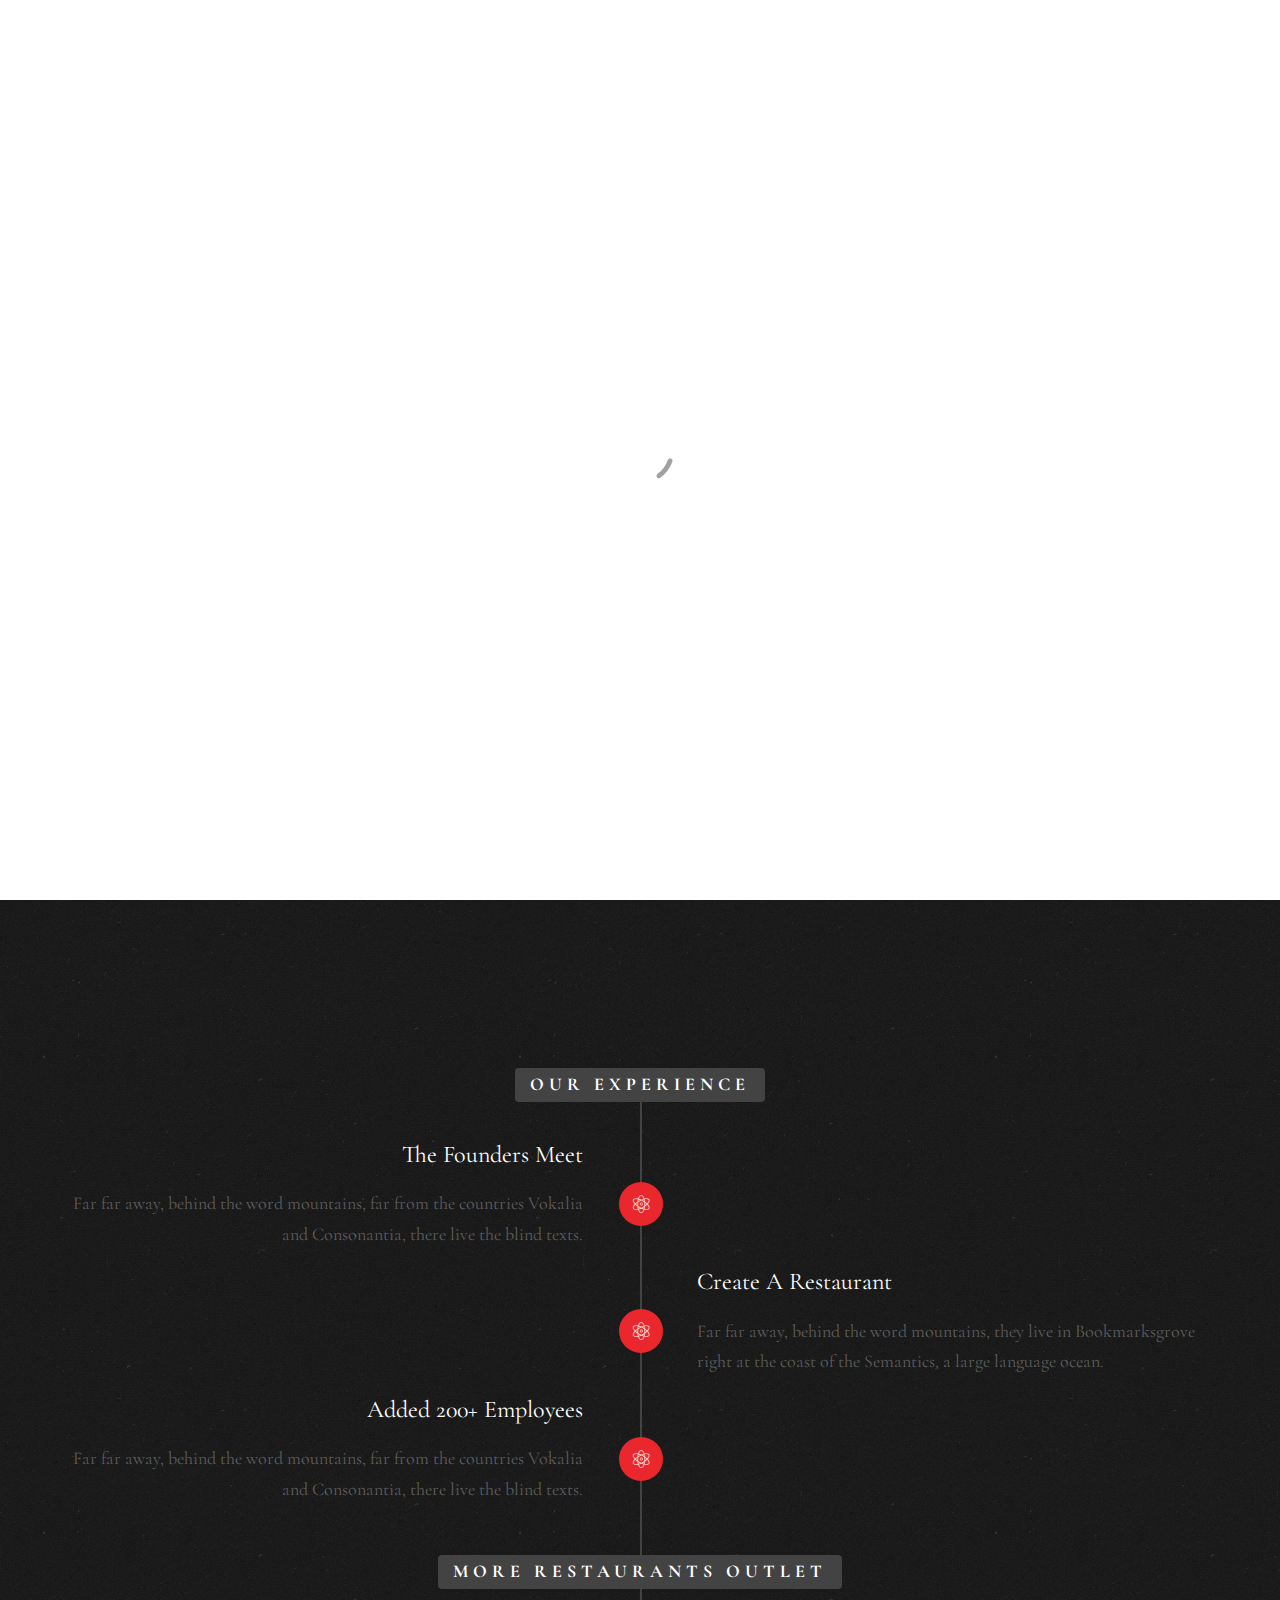
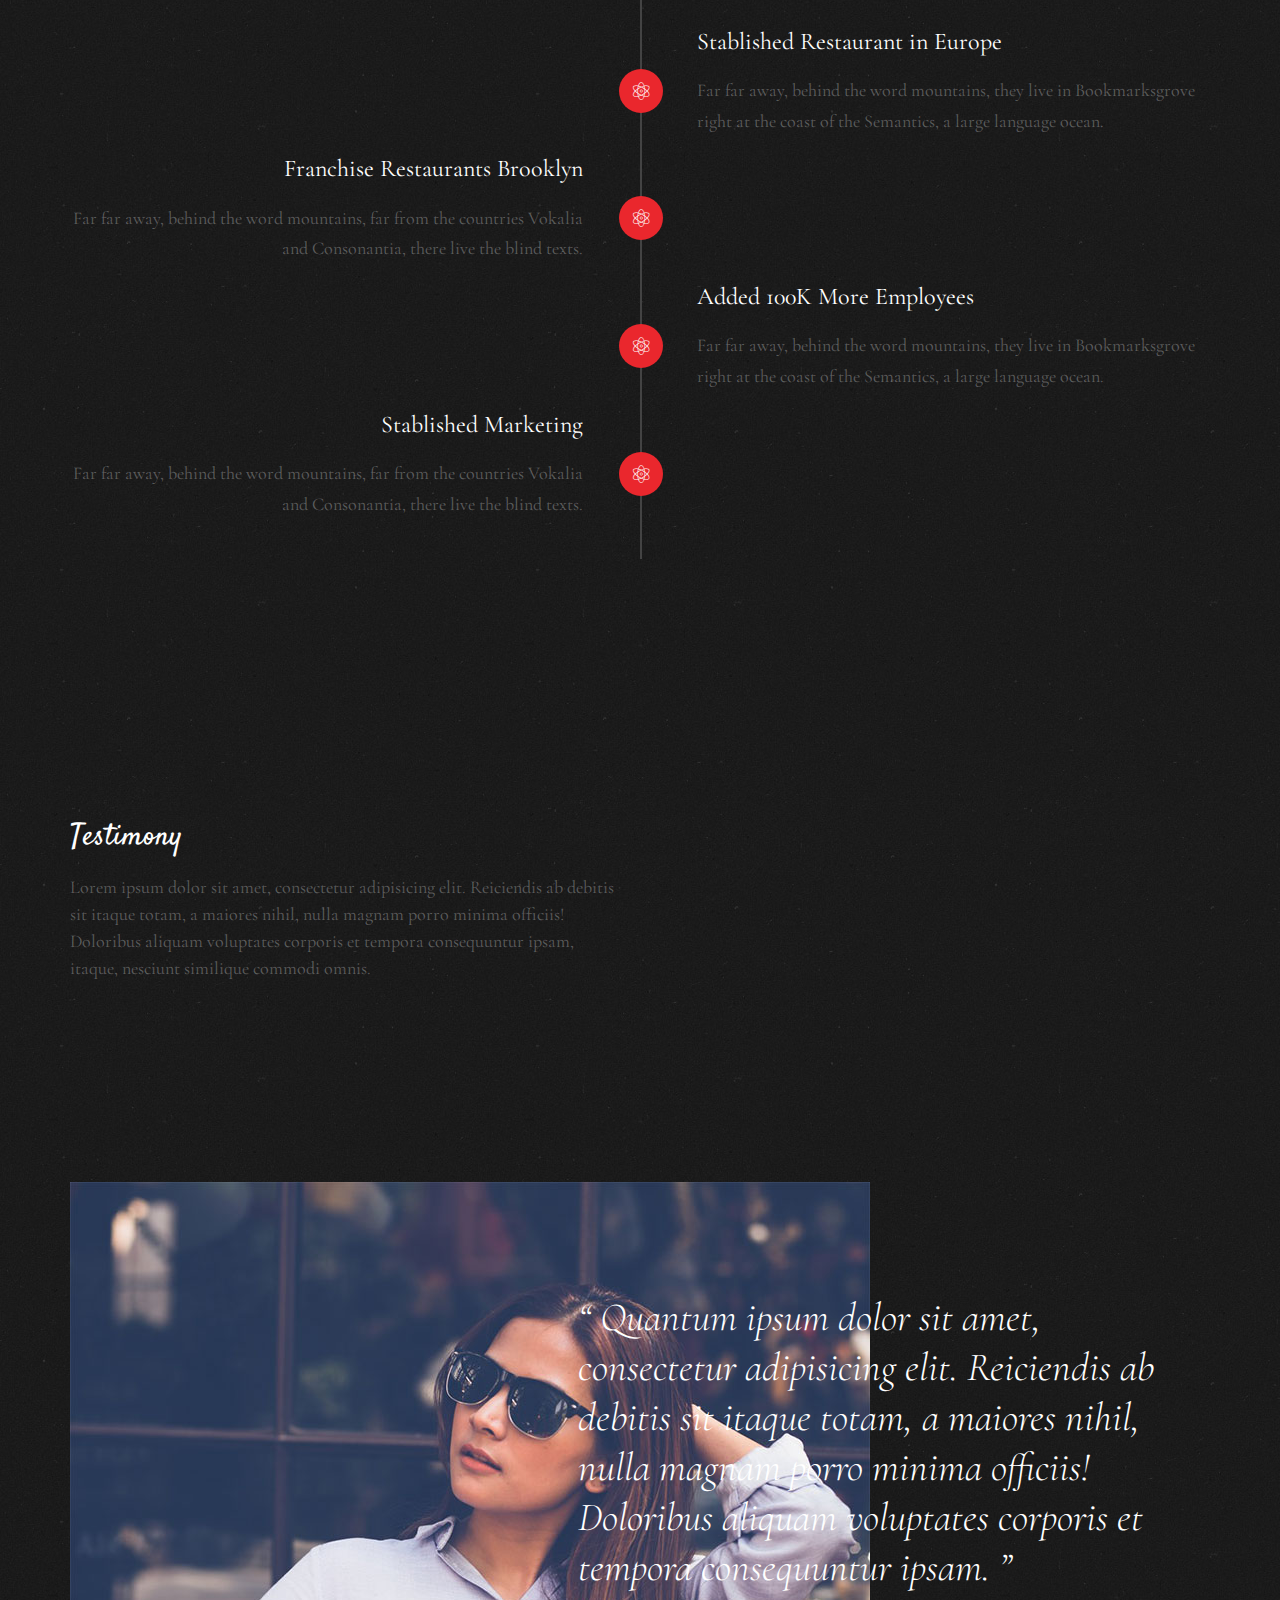
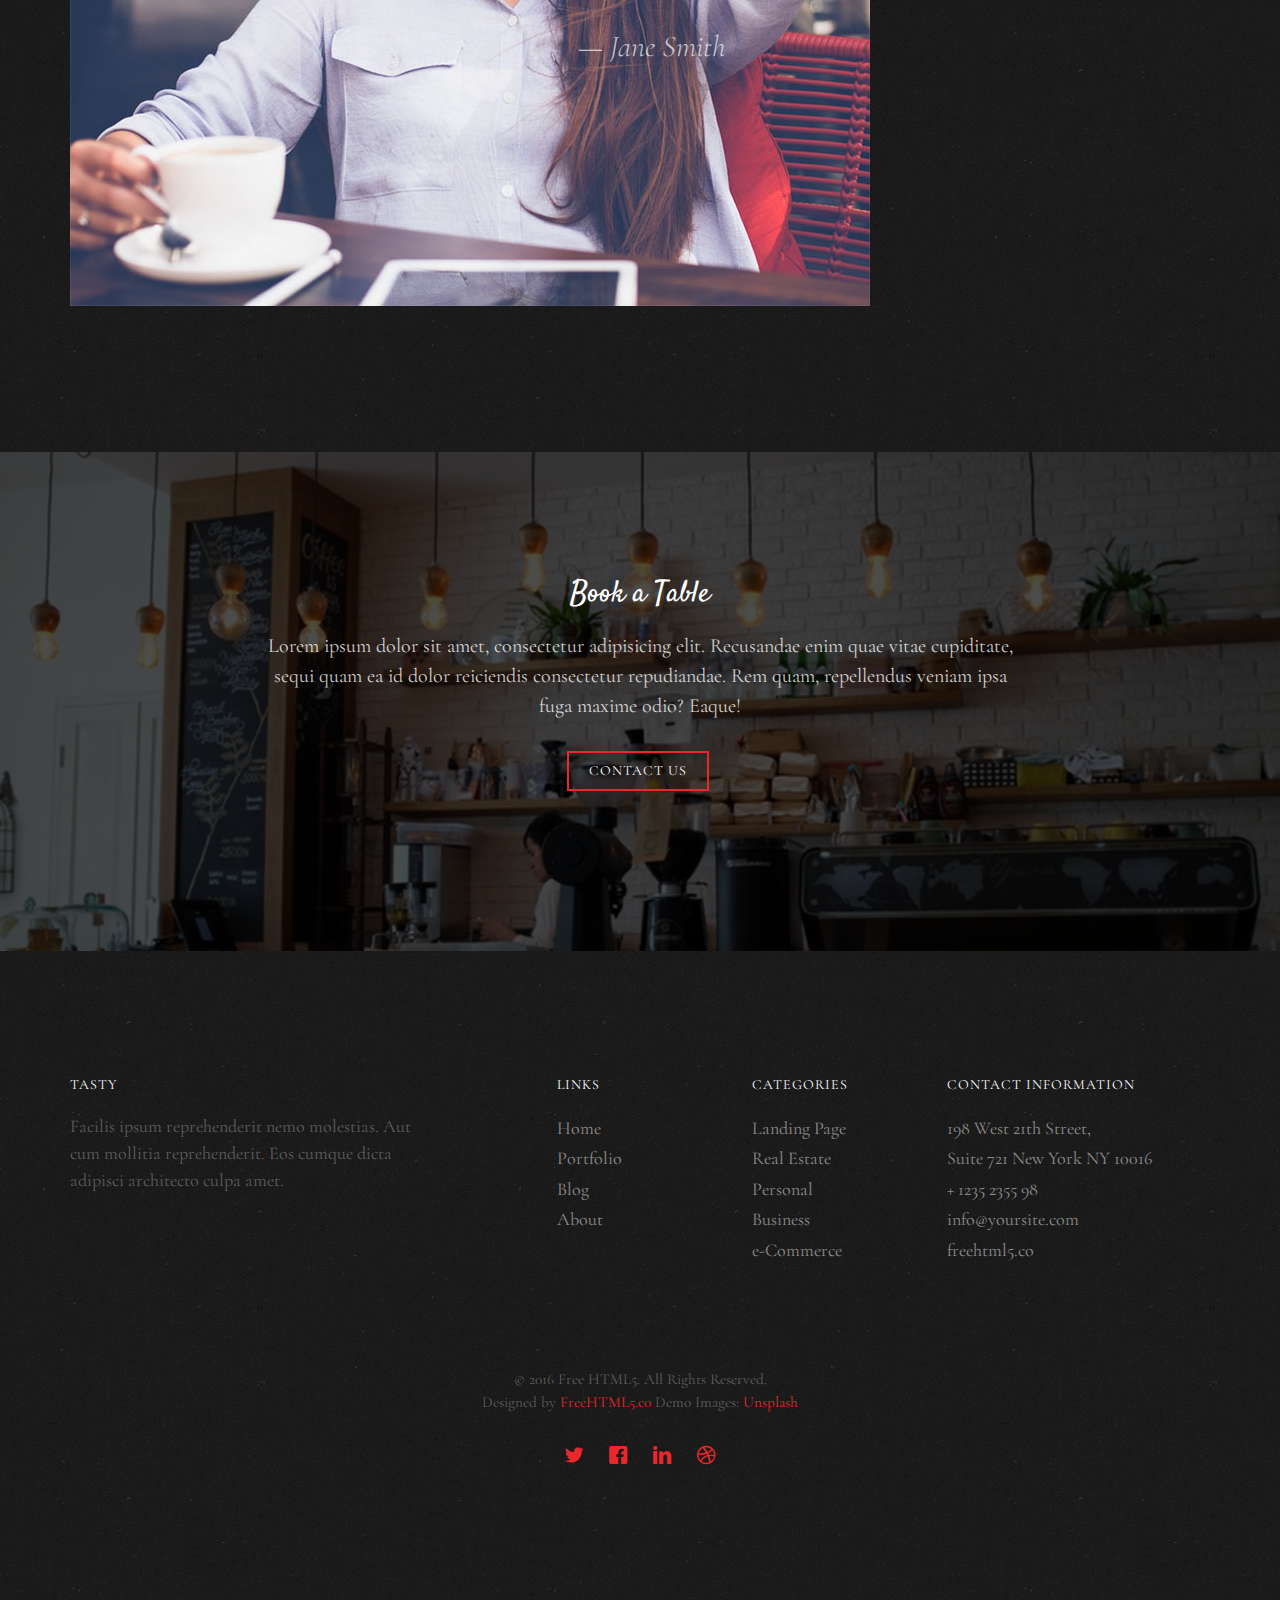
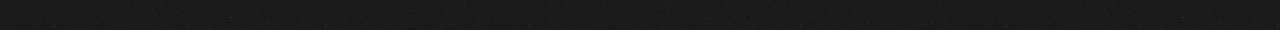
==== about.html @ a88c3ddb "Added About page and Contact page" ====
<!DOCTYPE HTML>
<html>
	<head>
	<meta charset="utf-8">
	<meta http-equiv="X-UA-Compatible" content="IE=edge">
	<title>Tasty &mdash; Free Website Template, Free HTML5 Template by freehtml5.co</title>
	<meta name="viewport" content="width=device-width, initial-scale=1">
	<meta name="description" content="Free HTML5 Website Template by freehtml5.co" />
	<meta name="keywords" content="free website templates, free html5, free template, free bootstrap, free website template, html5, css3, mobile first, responsive" />
	<meta name="author" content="freehtml5.co" />

	<!-- 
	//////////////////////////////////////////////////////

	FREE HTML5 TEMPLATE 
	DESIGNED & DEVELOPED by FreeHTML5.co
		
	Website: 		http://freehtml5.co/
	Email: 			info@freehtml5.co
	Twitter: 		http://twitter.com/fh5co
	Facebook: 		https://www.facebook.com/fh5co

	//////////////////////////////////////////////////////
	 -->

  	<!-- Facebook and Twitter integration -->
	<meta property="og:title" content=""/>
	<meta property="og:image" content=""/>
	<meta property="og:url" content=""/>
	<meta property="og:site_name" content=""/>
	<meta property="og:description" content=""/>
	<meta name="twitter:title" content="" />
	<meta name="twitter:image" content="" />
	<meta name="twitter:url" content="" />
	<meta name="twitter:card" content="" />

	<link href="https://fonts.googleapis.com/css?family=Cormorant+Garamond:300,300i,400,400i,500,600i,700" rel="stylesheet">
	<link href="https://fonts.googleapis.com/css?family=Satisfy" rel="stylesheet">
	
	<!-- Animate.css -->
	<link rel="stylesheet" href="css/animate.css">
	<!-- Icomoon Icon Fonts-->
	<link rel="stylesheet" href="css/icomoon.css">
	<!-- Bootstrap  -->
	<link rel="stylesheet" href="css/bootstrap.css">
	<!-- Flexslider  -->
	<link rel="stylesheet" href="css/flexslider.css">

	<!-- Theme style  -->
	<link rel="stylesheet" href="css/style.css">

	<!-- Modernizr JS -->
	<script src="js/modernizr-2.6.2.min.js"></script>
	<!-- FOR IE9 below -->
	<!--[if lt IE 9]>
	<script src="js/respond.min.js"></script>
	<![endif]-->

	</head>
	<body>
		
	<div class="fh5co-loader"></div>
	
	<div id="page">
	<nav class="fh5co-nav" role="navigation">
		<!-- <div class="top-menu"> -->
			<div class="container">
				<div class="row">
					<div class="col-xs-12 text-center logo-wrap">
						<div id="fh5co-logo"><a href="index.html">Tasty<span>.</span></a></div>
					</div>
					<div class="col-xs-12 text-center menu-1 menu-wrap">
						<ul>
							<li><a href="index.html">Home</a></li>
							<li><a href="menu.html">Menu</a></li>
							<li class="has-dropdown">
								<a href="gallery.html">Gallery</a>
								<ul class="dropdown">
									<li><a href="#">Events</a></li>
									<li><a href="#">Food</a></li>
									<li><a href="#">Coffees</a></li>
								</ul>
							</li>
							<li><a href="reservation.html">Reservation</a></li>
							<li class="active"><a href="about.html">About</a></li>
							<li><a href="contact.html">Contact</a></li>
						</ul>
					</div>
				</div>
				
			</div>
		<!-- </div> -->
	</nav>

	<header id="fh5co-header" class="fh5co-cover js-fullheight" role="banner" style="background-image: url(images/hero_1.jpeg);" data-stellar-background-ratio="0.5">
		<div class="overlay"></div>
		<div class="container">
			<div class="row">
				<div class="col-md-12 text-center">
					<div class="display-t js-fullheight">
						<div class="display-tc js-fullheight animate-box" data-animate-effect="fadeIn">
							<h1>About <em>our</em> Restaurant</h1>
							<h2>Brought to you by <a href="http://freehtml5.co/" target="_blank">freehtml5.co</a></h2>
						</div>
					</div>
				</div>
			</div>
		</div>
	</header>

	<div id="fh5co-about" class="fh5co-section">
		<div class="container">
			<div class="row">
				<div class="col-md-6 col-md-pull-4 img-wrap animate-box" data-animate-effect="fadeInLeft">
					<img src="images/hero_1.jpeg" alt="Free Restaurant Bootstrap Website Template by FreeHTML5.co">
				</div>
				<div class="col-md-5 col-md-push-1 animate-box">
					<div class="section-heading">
						<h2>The Restaurant</h2>
						<p>Lorem ipsum dolor sit amet, consectetur adipisicing elit. Repudiandae neque quisquam at deserunt ab praesentium architecto tempore saepe animi voluptatem molestias, eveniet aut laudantium alias, laboriosam excepturi, et numquam? Atque tempore iure tenetur perspiciatis, aliquam, asperiores aut odio accusamus, unde libero dignissimos quod aliquid neque et illo vero nesciunt. Sunt!</p>
						<p>Lorem ipsum dolor sit amet, consectetur adipisicing elit. Nam iure reprehenderit nihil nobis laboriosam beatae assumenda tempore, magni ducimus abentey.</p>
						<p><a href="#" class="btn btn-primary btn-outline">Our History</a></p>
					</div>
				</div>
			</div>
		</div>
	</div>

	<div id="fh5co-timeline">
		<div class="container">
			<div class="row">
				<div class="col-md-12 col-md-offset-0">
					<ul class="timeline animate-box">
						<li class="timeline-heading text-center animate-box">
							<div><h3>Our Experience</h3></div>
						</li>
						<li class="animate-box timeline-unverted">
							<div class="timeline-badge"><i class="icon-genius"></i></div>
							<div class="timeline-panel">
								<div class="timeline-heading">
									<h3 class="timeline-title">The Founders Meet</h3>
								
								</div>
								<div class="timeline-body">
									<p>Far far away, behind the word mountains, far from the countries Vokalia and Consonantia, there live the blind texts.</p>
								</div>
							</div>
						</li>
						<li class="timeline-inverted animate-box">
							<div class="timeline-badge"><i class="icon-genius"></i></div>
							<div class="timeline-panel">
								<div class="timeline-heading">
									<h3 class="timeline-title">Create A Restaurant</h3>
								</div>
								<div class="timeline-body">
									<p>Far far away, behind the word mountains, they live in Bookmarksgrove right at the coast of the Semantics, a large language ocean.</p>
								</div>
							</div>
						</li>
						<li class="animate-box timeline-unverted">
							<div class="timeline-badge"><i class="icon-genius"></i></div>
							<div class="timeline-panel">
								<div class="timeline-heading">
									<h3 class="timeline-title">Added 200+ Employees</h3>
								</div>
								<div class="timeline-body">
									<p>Far far away, behind the word mountains, far from the countries Vokalia and Consonantia, there live the blind texts.</p>
								</div>
							</div>
						</li>

						<br>
						<li class="timeline-heading text-center animate-box">
							<div><h3>More Restaurants Outlet</h3></div>
						</li>
						<li class="timeline-inverted animate-box">
							<div class="timeline-badge"><i class="icon-genius"></i></div>
							<div class="timeline-panel">
								<div class="timeline-heading">
									<h3 class="timeline-title">Stablished Restaurant in Europe</h3>
								</div>
								<div class="timeline-body">
									<p>Far far away, behind the word mountains, they live in Bookmarksgrove right at the coast of the Semantics, a large language ocean.</p>
								</div>
							</div>
						</li>
						<li class="animate-box timeline-unverted">
							<div class="timeline-badge"><i class="icon-genius"></i></div>
							<div class="timeline-panel">
								<div class="timeline-heading">
									<h3 class="timeline-title">Franchise Restaurants Brooklyn</h3>
								</div>
								<div class="timeline-body">
									<p>Far far away, behind the word mountains, far from the countries Vokalia and Consonantia, there live the blind texts.</p>
								</div>
							</div>
						</li>
						<li class="timeline-inverted animate-box">
							<div class="timeline-badge"><i class="icon-genius"></i></div>
							<div class="timeline-panel">
								<div class="timeline-heading">
									<h3 class="timeline-title">Added 100K More Employees</h3>
								</div>
								<div class="timeline-body">
									<p>Far far away, behind the word mountains, they live in Bookmarksgrove right at the coast of the Semantics, a large language ocean.</p>
								</div>
							</div>
						</li>
						<li class="animate-box timeline-unverted">
							<div class="timeline-badge"><i class="icon-genius"></i></div>
							<div class="timeline-panel">
								<div class="timeline-heading">
									<h3 class="timeline-title">Stablished Marketing</h3>
								</div>
								<div class="timeline-body">
									<p>Far far away, behind the word mountains, far from the countries Vokalia and Consonantia, there live the blind texts.</p>
								</div>
							</div>
						</li>
			    	</ul>
				</div>
			</div>
		</div>
	</div>

	<div id="fh5co-featured-testimony" class="fh5co-section">
		<div class="container">
			<div class="row">
				<div class="col-md-12 fh5co-heading">
					<h2>Testimony</h2>
					<div class="row">
						<div class="col-md-6">
							<p>Lorem ipsum dolor sit amet, consectetur adipisicing elit. Reiciendis ab debitis sit itaque totam, a maiores nihil, nulla magnam porro minima officiis! Doloribus aliquam voluptates corporis et tempora consequuntur ipsam, itaque, nesciunt similique commodi omnis.</p>
						</div>
					</div>
				</div>

				<div class="col-md-5 animate-box img-to-responsive">
						<img src="images/person_1.jpg" alt="">
				</div>
				<div class="col-md-7 animate-box">
					<blockquote>
						<p> &ldquo; Quantum ipsum dolor sit amet, consectetur adipisicing elit. Reiciendis ab debitis sit itaque totam, a maiores nihil, nulla magnam porro minima officiis! Doloribus aliquam voluptates corporis et tempora consequuntur ipsam. &rdquo;</p>
						<p class="author"><cite>&mdash; Jane Smith</cite></p>
					</blockquote>
				</div>
			</div>
		</div>
	</div>

	
	<div id="fh5co-started" class="fh5co-section animate-box" style="background-image: url(images/hero_1.jpeg);" data-stellar-background-ratio="0.5">
		<div class="overlay"></div>
		<div class="container">
			<div class="row animate-box">
				<div class="col-md-8 col-md-offset-2 text-center fh5co-heading">
					<h2>Book a Table</h2>
					<p>Lorem ipsum dolor sit amet, consectetur adipisicing elit. Recusandae enim quae vitae cupiditate, sequi quam ea id dolor reiciendis consectetur repudiandae. Rem quam, repellendus veniam ipsa fuga maxime odio? Eaque!</p>
					<p><a href="mailto:info@yourdomainname.com" class="btn btn-primary btn-outline">Contact Us</a></p>
				</div>
			</div>
		</div>
	</div>

	<footer id="fh5co-footer" role="contentinfo" class="fh5co-section">
		<div class="container">
			<div class="row row-pb-md">
				<div class="col-md-4 fh5co-widget">
					<h4>Tasty</h4>
					<p>Facilis ipsum reprehenderit nemo molestias. Aut cum mollitia reprehenderit. Eos cumque dicta adipisci architecto culpa amet.</p>
				</div>
				<div class="col-md-2 col-md-push-1 fh5co-widget">
					<h4>Links</h4>
					<ul class="fh5co-footer-links">
						<li><a href="#">Home</a></li>
						<li><a href="#">Portfolio</a></li>
						<li><a href="#">Blog</a></li>
						<li><a href="#">About</a></li>
					</ul>
				</div>

				<div class="col-md-2 col-md-push-1 fh5co-widget">
					<h4>Categories</h4>
					<ul class="fh5co-footer-links">
						<li><a href="#">Landing Page</a></li>
						<li><a href="#">Real Estate</a></li>
						<li><a href="#">Personal</a></li>
						<li><a href="#">Business</a></li>
						<li><a href="#">e-Commerce</a></li>
					</ul>
				</div>

				<div class="col-md-4 col-md-push-1 fh5co-widget">
					<h4>Contact Information</h4>
					<ul class="fh5co-footer-links">
						<li>198 West 21th Street, <br> Suite 721 New York NY 10016</li>
						<li><a href="tel://1234567920">+ 1235 2355 98</a></li>
						<li><a href="mailto:info@yoursite.com">info@yoursite.com</a></li>
						<li><a href="http://https://freehtml5.co">freehtml5.co</a></li>
					</ul>
				</div>

			</div>

			<div class="row copyright">
				<div class="col-md-12 text-center">
					<p>
						<small class="block">&copy; 2016 Free HTML5. All Rights Reserved.</small> 
						<small class="block">Designed by <a href="http://freehtml5.co/" target="_blank">FreeHTML5.co</a> Demo Images: <a href="http://unsplash.co/" target="_blank">Unsplash</a></small>
					</p>
					<p>
						<ul class="fh5co-social-icons">
							<li><a href="#"><i class="icon-twitter2"></i></a></li>
							<li><a href="#"><i class="icon-facebook2"></i></a></li>
							<li><a href="#"><i class="icon-linkedin2"></i></a></li>
							<li><a href="#"><i class="icon-dribbble2"></i></a></li>
						</ul>
					</p>
				</div>
			</div>

		</div>
	</footer>
	</div>

	<div class="gototop js-top">
		<a href="#" class="js-gotop"><i class="icon-arrow-up22"></i></a>
	</div>
	
	<!-- jQuery -->
	<script src="js/jquery.min.js"></script>
	<!-- jQuery Easing -->
	<script src="js/jquery.easing.1.3.js"></script>
	<!-- Bootstrap -->
	<script src="js/bootstrap.min.js"></script>
	<!-- Waypoints -->
	<script src="js/jquery.waypoints.min.js"></script>
	<!-- Waypoints -->
	<script src="js/jquery.stellar.min.js"></script>
	<!-- Flexslider -->
	<script src="js/jquery.flexslider-min.js"></script>
	<!-- Main -->
	<script src="js/main.js"></script>

	</body>
</html>
---- css/icomoon.css ----
@font-face {
    font-family: 'icomoon';
    src:    url('fonts/icomoon.eot?1oniuf');
    src:    url('fonts/icomoon.eot?1oniuf#iefix') format('embedded-opentype'),
        url('fonts/icomoon.ttf?1oniuf') format('truetype'),
        url('fonts/icomoon.woff?1oniuf') format('woff'),
        url('fonts/icomoon.svg?1oniuf#icomoon') format('svg');
    font-weight: normal;
    font-style: normal;
}

[class^="icon-"], [class*=" icon-"] {
    /* use !important to prevent issues with browser extensions that change fonts */
    font-family: 'icomoon' !important;
    speak: none;
    font-style: normal;
    font-weight: normal;
    font-variant: normal;
    text-transform: none;
    line-height: 1;

    /* Better Font Rendering =========== */
    -webkit-font-smoothing: antialiased;
    -moz-osx-font-smoothing: grayscale;
}

.icon-mobile:before {
    content: "\e000";
}
.icon-laptop:before {
    content: "\e001";
}
.icon-desktop:before {
    content: "\e002";
}
.icon-tablet:before {
    content: "\e003";
}
.icon-phone:before {
    content: "\e004";
}
.icon-document:before {
    content: "\e005";
}
.icon-documents:before {
    content: "\e006";
}
.icon-search:before {
    content: "\e007";
}
.icon-clipboard:before {
    content: "\e008";
}
.icon-newspaper:before {
    content: "\e009";
}
.icon-notebook:before {
    content: "\e00a";
}
.icon-book-open:before {
    content: "\e00b";
}
.icon-browser:before {
    content: "\e00c";
}
.icon-calendar:before {
    content: "\e00d";
}
.icon-presentation:before {
    content: "\e00e";
}
.icon-picture:before {
    content: "\e00f";
}
.icon-pictures:before {
    content: "\e010";
}
.icon-video:before {
    content: "\e011";
}
.icon-camera:before {
    content: "\e012";
}
.icon-printer:before {
    content: "\e013";
}
.icon-toolbox:before {
    content: "\e014";
}
.icon-briefcase:before {
    content: "\e015";
}
.icon-wallet:before {
    content: "\e016";
}
.icon-gift:before {
    content: "\e017";
}
.icon-bargraph:before {
    content: "\e018";
}
.icon-grid:before {
    content: "\e019";
}
.icon-expand:before {
    content: "\e01a";
}
.icon-focus:before {
    content: "\e01b";
}
.icon-edit:before {
    content: "\e01c";
}
.icon-adjustments:before {
    content: "\e01d";
}
.icon-ribbon:before {
    content: "\e01e";
}
.icon-hourglass:before {
    content: "\e01f";
}
.icon-lock:before {
    content: "\e020";
}
.icon-megaphone:before {
    content: "\e021";
}
.icon-shield:before {
    content: "\e022";
}
.icon-trophy:before {
    content: "\e023";
}
.icon-flag:before {
    content: "\e024";
}
.icon-map:before {
    content: "\e025";
}
.icon-puzzle:before {
    content: "\e026";
}
.icon-basket:before {
    content: "\e027";
}
.icon-envelope:before {
    content: "\e028";
}
.icon-streetsign:before {
    content: "\e029";
}
.icon-telescope:before {
    content: "\e02a";
}
.icon-gears:before {
    content: "\e02b";
}
.icon-key:before {
    content: "\e02c";
}
.icon-paperclip:before {
    content: "\e02d";
}
.icon-attachment:before {
    content: "\e02e";
}
.icon-pricetags:before {
    content: "\e02f";
}
.icon-lightbulb:before {
    content: "\e030";
}
.icon-layers:before {
    content: "\e031";
}
.icon-pencil:before {
    content: "\e032";
}
.icon-tools:before {
    content: "\e033";
}
.icon-tools-2:before {
    content: "\e034";
}
.icon-scissors:before {
    content: "\e035";
}
.icon-paintbrush:before {
    content: "\e036";
}
.icon-magnifying-glass:before {
    content: "\e037";
}
.icon-circle-compass:before {
    content: "\e038";
}
.icon-linegraph:before {
    content: "\e039";
}
.icon-mic:before {
    content: "\e03a";
}
.icon-strategy:before {
    content: "\e03b";
}
.icon-beaker:before {
    content: "\e03c";
}
.icon-caution:before {
    content: "\e03d";
}
.icon-recycle:before {
    content: "\e03e";
}
.icon-anchor:before {
    content: "\e03f";
}
.icon-profile-male:before {
    content: "\e040";
}
.icon-profile-female:before {
    content: "\e041";
}
.icon-bike:before {
    content: "\e042";
}
.icon-wine:before {
    content: "\e043";
}
.icon-hotairballoon:before {
    content: "\e044";
}
.icon-globe:before {
    content: "\e045";
}
.icon-genius:before {
    content: "\e046";
}
.icon-map-pin:before {
    content: "\e047";
}
.icon-dial:before {
    content: "\e048";
}
.icon-chat:before {
    content: "\e049";
}
.icon-heart:before {
    content: "\e04a";
}
.icon-cloud:before {
    content: "\e04b";
}
.icon-upload:before {
    content: "\e04c";
}
.icon-download:before {
    content: "\e04d";
}
.icon-target:before {
    content: "\e04e";
}
.icon-hazardous:before {
    content: "\e04f";
}
.icon-piechart:before {
    content: "\e050";
}
.icon-speedometer:before {
    content: "\e051";
}
.icon-global:before {
    content: "\e052";
}
.icon-compass:before {
    content: "\e053";
}
.icon-lifesaver:before {
    content: "\e054";
}
.icon-clock:before {
    content: "\e055";
}
.icon-aperture:before {
    content: "\e056";
}
.icon-quote:before {
    content: "\e057";
}
.icon-scope:before {
    content: "\e058";
}
.icon-alarmclock:before {
    content: "\e059";
}
.icon-refresh:before {
    content: "\e05a";
}
.icon-happy:before {
    content: "\e05b";
}
.icon-sad:before {
    content: "\e05c";
}
.icon-facebook:before {
    content: "\e05d";
}
.icon-twitter:before {
    content: "\e05e";
}
.icon-googleplus:before {
    content: "\e05f";
}
.icon-rss:before {
    content: "\e060";
}
.icon-tumblr:before {
    content: "\e061";
}
.icon-linkedin:before {
    content: "\e062";
}
.icon-dribbble:before {
    content: "\e063";
}
.icon-box2:before {
    content: "\ea82";
}
.icon-write:before {
    content: "\ea83";
}
.icon-clock2:before {
    content: "\ea84";
}
.icon-reply2:before {
    content: "\ea85";
}
.icon-reply-all2:before {
    content: "\ea86";
}
.icon-forward2:before {
    content: "\ea87";
}
.icon-flag2:before {
    content: "\ea88";
}
.icon-search2:before {
    content: "\ea89";
}
.icon-trash2:before {
    content: "\ea8a";
}
.icon-envelope2:before {
    content: "\ea8b";
}
.icon-bubble:before {
    content: "\ea8c";
}
.icon-bubbles:before {
    content: "\ea8d";
}
.icon-user2:before {
    content: "\ea8e";
}
.icon-users2:before {
    content: "\ea8f";
}
.icon-cloud2:before {
    content: "\ea90";
}
.icon-download2:before {
    content: "\ea91";
}
.icon-upload2:before {
    content: "\ea92";
}
.icon-rain:before {
    content: "\ea93";
}
.icon-sun:before {
    content: "\ea94";
}
.icon-moon2:before {
    content: "\ea95";
}
.icon-bell2:before {
    content: "\ea96";
}
.icon-folder2:before {
    content: "\ea97";
}
.icon-pin2:before {
    content: "\ea98";
}
.icon-sound2:before {
    content: "\ea99";
}
.icon-microphone:before {
    content: "\ea9a";
}
.icon-camera2:before {
    content: "\ea9b";
}
.icon-image2:before {
    content: "\ea9c";
}
.icon-cog2:before {
    content: "\ea9d";
}
.icon-calendar2:before {
    content: "\ea9e";
}
.icon-book2:before {
    content: "\ea9f";
}
.icon-map-marker:before {
    content: "\eaa0";
}
.icon-store:before {
    content: "\eaa1";
}
.icon-support:before {
    content: "\eaa2";
}
.icon-tag2:before {
    content: "\eaa3";
}
.icon-heart2:before {
    content: "\eaa4";
}
.icon-video-camera:before {
    content: "\eaa5";
}
.icon-trophy2:before {
    content: "\eaa6";
}
.icon-cart:before {
    content: "\eaa7";
}
.icon-eye2:before {
    content: "\eaa8";
}
.icon-cancel:before {
    content: "\eaa9";
}
.icon-chart:before {
    content: "\eaaa";
}
.icon-target2:before {
    content: "\eaab";
}
.icon-printer2:before {
    content: "\eaac";
}
.icon-location2:before {
    content: "\eaad";
}
.icon-bookmark2:before {
    content: "\eaae";
}
.icon-monitor:before {
    content: "\eaaf";
}
.icon-cross2:before {
    content: "\eab0";
}
.icon-plus2:before {
    content: "\eab1";
}
.icon-left:before {
    content: "\eab2";
}
.icon-up:before {
    content: "\eab3";
}
.icon-browser2:before {
    content: "\eab4";
}
.icon-windows:before {
    content: "\eab5";
}
.icon-switch2:before {
    content: "\eab6";
}
.icon-dashboard:before {
    content: "\eab7";
}
.icon-play:before {
    content: "\eab8";
}
.icon-fast-forward:before {
    content: "\eab9";
}
.icon-next:before {
    content: "\eaba";
}
.icon-refresh2:before {
    content: "\eabb";
}
.icon-film:before {
    content: "\eabc";
}
.icon-home2:before {
    content: "\eabd";
}
.icon-add-to-list:before {
    content: "\e901";
}
.icon-classic-computer:before {
    content: "\e902";
}
.icon-controller-fast-backward:before {
    content: "\e903";
}
.icon-creative-commons-attribution:before {
    content: "\e904";
}
.icon-creative-commons-noderivs:before {
    content: "\e905";
}
.icon-creative-commons-noncommercial-eu:before {
    content: "\e906";
}
.icon-creative-commons-noncommercial-us:before {
    content: "\e907";
}
.icon-creative-commons-public-domain:before {
    content: "\e908";
}
.icon-creative-commons-remix:before {
    content: "\e909";
}
.icon-creative-commons-share:before {
    content: "\e90a";
}
.icon-creative-commons-sharealike:before {
    content: "\e90b";
}
.icon-creative-commons:before {
    content: "\e90c";
}
.icon-document-landscape:before {
    content: "\e90d";
}
.icon-remove-user:before {
    content: "\e90e";
}
.icon-warning:before {
    content: "\e90f";
}
.icon-arrow-bold-down:before {
    content: "\e910";
}
.icon-arrow-bold-left:before {
    content: "\e911";
}
.icon-arrow-bold-right:before {
    content: "\e912";
}
.icon-arrow-bold-up:before {
    content: "\e913";
}
.icon-arrow-down:before {
    content: "\e914";
}
.icon-arrow-left:before {
    content: "\e915";
}
.icon-arrow-long-down:before {
    content: "\e916";
}
.icon-arrow-long-left:before {
    content: "\e917";
}
.icon-arrow-long-right:before {
    content: "\e918";
}
.icon-arrow-long-up:before {
    content: "\e919";
}
.icon-arrow-right:before {
    content: "\e91a";
}
.icon-arrow-up:before {
    content: "\e91b";
}
.icon-arrow-with-circle-down:before {
    content: "\e91c";
}
.icon-arrow-with-circle-left:before {
    content: "\e91d";
}
.icon-arrow-with-circle-right:before {
    content: "\e91e";
}
.icon-arrow-with-circle-up:before {
    content: "\e91f";
}
.icon-bookmark:before {
    content: "\e920";
}
.icon-bookmarks:before {
    content: "\e921";
}
.icon-chevron-down:before {
    content: "\e922";
}
.icon-chevron-left:before {
    content: "\e923";
}
.icon-chevron-right:before {
    content: "\e924";
}
.icon-chevron-small-down:before {
    content: "\e925";
}
.icon-chevron-small-left:before {
    content: "\e926";
}
.icon-chevron-small-right:before {
    content: "\e927";
}
.icon-chevron-small-up:before {
    content: "\e928";
}
.icon-chevron-thin-down:before {
    content: "\e929";
}
.icon-chevron-thin-left:before {
    content: "\e92a";
}
.icon-chevron-thin-right:before {
    content: "\e92b";
}
.icon-chevron-thin-up:before {
    content: "\e92c";
}
.icon-chevron-up:before {
    content: "\e92d";
}
.icon-chevron-with-circle-down:before {
    content: "\e92e";
}
.icon-chevron-with-circle-left:before {
    content: "\e92f";
}
.icon-chevron-with-circle-right:before {
    content: "\e930";
}
.icon-chevron-with-circle-up:before {
    content: "\e931";
}
.icon-cloud3:before {
    content: "\e932";
}
.icon-controller-fast-forward:before {
    content: "\e933";
}
.icon-controller-jump-to-start:before {
    content: "\e934";
}
.icon-controller-next:before {
    content: "\e935";
}
.icon-controller-paus:before {
    content: "\e936";
}
.icon-controller-play:before {
    content: "\e937";
}
.icon-controller-record:before {
    content: "\e938";
}
.icon-controller-stop:before {
    content: "\e939";
}
.icon-controller-volume:before {
    content: "\e93a";
}
.icon-dot-single:before {
    content: "\e93b";
}
.icon-dots-three-horizontal:before {
    content: "\e93c";
}
.icon-dots-three-vertical:before {
    content: "\e93d";
}
.icon-dots-two-horizontal:before {
    content: "\e93e";
}
.icon-dots-two-vertical:before {
    content: "\e93f";
}
.icon-download3:before {
    content: "\e940";
}
.icon-emoji-flirt:before {
    content: "\e941";
}
.icon-flow-branch:before {
    content: "\e942";
}
.icon-flow-cascade:before {
    content: "\e943";
}
.icon-flow-line:before {
    content: "\e944";
}
.icon-flow-parallel:before {
    content: "\e945";
}
.icon-flow-tree:before {
    content: "\e946";
}
.icon-install:before {
    content: "\e947";
}
.icon-layers2:before {
    content: "\e948";
}
.icon-open-book:before {
    content: "\e949";
}
.icon-resize-100:before {
    content: "\e94a";
}
.icon-resize-full-screen:before {
    content: "\e94b";
}
.icon-save:before {
    content: "\e94c";
}
.icon-select-arrows:before {
    content: "\e94d";
}
.icon-sound-mute:before {
    content: "\e94e";
}
.icon-sound:before {
    content: "\e94f";
}
.icon-trash:before {
    content: "\e950";
}
.icon-triangle-down:before {
    content: "\e951";
}
.icon-triangle-left:before {
    content: "\e952";
}
.icon-triangle-right:before {
    content: "\e953";
}
.icon-triangle-up:before {
    content: "\e954";
}
.icon-uninstall:before {
    content: "\e955";
}
.icon-upload-to-cloud:before {
    content: "\e956";
}
.icon-upload3:before {
    content: "\e957";
}
.icon-add-user:before {
    content: "\e958";
}
.icon-address:before {
    content: "\e959";
}
.icon-adjust:before {
    content: "\e95a";
}
.icon-air:before {
    content: "\e95b";
}
.icon-aircraft-landing:before {
    content: "\e95c";
}
.icon-aircraft-take-off:before {
    content: "\e95d";
}
.icon-aircraft:before {
    content: "\e95e";
}
.icon-align-bottom:before {
    content: "\e95f";
}
.icon-align-horizontal-middle:before {
    content: "\e960";
}
.icon-align-left:before {
    content: "\e961";
}
.icon-align-right:before {
    content: "\e962";
}
.icon-align-top:before {
    content: "\e963";
}
.icon-align-vertical-middle:before {
    content: "\e964";
}
.icon-archive:before {
    content: "\e965";
}
.icon-area-graph:before {
    content: "\e966";
}
.icon-attachment2:before {
    content: "\e967";
}
.icon-awareness-ribbon:before {
    content: "\e968";
}
.icon-back-in-time:before {
    content: "\e969";
}
.icon-back:before {
    content: "\e96a";
}
.icon-bar-graph:before {
    content: "\e96b";
}
.icon-battery:before {
    content: "\e96c";
}
.icon-beamed-note:before {
    content: "\e96d";
}
.icon-bell:before {
    content: "\e96e";
}
.icon-blackboard:before {
    content: "\e96f";
}
.icon-block:before {
    content: "\e970";
}
.icon-book:before {
    content: "\e971";
}
.icon-bowl:before {
    content: "\e972";
}
.icon-box:before {
    content: "\e973";
}
.icon-briefcase2:before {
    content: "\e974";
}
.icon-browser3:before {
    content: "\e975";
}
.icon-brush:before {
    content: "\e976";
}
.icon-bucket:before {
    content: "\e977";
}
.icon-cake:before {
    content: "\e978";
}
.icon-calculator:before {
    content: "\e979";
}
.icon-calendar3:before {
    content: "\e97a";
}
.icon-camera3:before {
    content: "\e97b";
}
.icon-ccw:before {
    content: "\e97c";
}
.icon-chat2:before {
    content: "\e97d";
}
.icon-check:before {
    content: "\e97e";
}
.icon-circle-with-cross:before {
    content: "\e97f";
}
.icon-circle-with-minus:before {
    content: "\e980";
}
.icon-circle-with-plus:before {
    content: "\e981";
}
.icon-circle:before {
    content: "\e982";
}
.icon-circular-graph:before {
    content: "\e983";
}
.icon-clapperboard:before {
    content: "\e984";
}
.icon-clipboard2:before {
    content: "\e985";
}
.icon-clock3:before {
    content: "\e986";
}
.icon-code:before {
    content: "\e987";
}
.icon-cog:before {
    content: "\e988";
}
.icon-colours:before {
    content: "\e989";
}
.icon-compass2:before {
    content: "\e98a";
}
.icon-copy:before {
    content: "\e98b";
}
.icon-credit-card:before {
    content: "\e98c";
}
.icon-credit:before {
    content: "\e98d";
}
.icon-cross:before {
    content: "\e98e";
}
.icon-cup:before {
    content: "\e98f";
}
.icon-cw:before {
    content: "\e990";
}
.icon-cycle:before {
    content: "\e991";
}
.icon-database:before {
    content: "\e992";
}
.icon-dial-pad:before {
    content: "\e993";
}
.icon-direction:before {
    content: "\e994";
}
.icon-document2:before {
    content: "\e995";
}
.icon-documents2:before {
    content: "\e996";
}
.icon-drink:before {
    content: "\e997";
}
.icon-drive:before {
    content: "\e998";
}
.icon-drop:before {
    content: "\e999";
}
.icon-edit2:before {
    content: "\e99a";
}
.icon-email:before {
    content: "\e99b";
}
.icon-emoji-happy:before {
    content: "\e99c";
}
.icon-emoji-neutral:before {
    content: "\e99d";
}
.icon-emoji-sad:before {
    content: "\e99e";
}
.icon-erase:before {
    content: "\e99f";
}
.icon-eraser:before {
    content: "\e9a0";
}
.icon-export:before {
    content: "\e9a1";
}
.icon-eye:before {
    content: "\e9a2";
}
.icon-feather:before {
    content: "\e9a3";
}
.icon-flag3:before {
    content: "\e9a4";
}
.icon-flash:before {
    content: "\e9a5";
}
.icon-flashlight:before {
    content: "\e9a6";
}
.icon-flat-brush:before {
    content: "\e9a7";
}
.icon-folder-images:before {
    content: "\e9a8";
}
.icon-folder-music:before {
    content: "\e9a9";
}
.icon-folder-video:before {
    content: "\e9aa";
}
.icon-folder:before {
    content: "\e9ab";
}
.icon-forward:before {
    content: "\e9ac";
}
.icon-funnel:before {
    content: "\e9ad";
}
.icon-game-controller:before {
    content: "\e9ae";
}
.icon-gauge:before {
    content: "\e9af";
}
.icon-globe2:before {
    content: "\e9b0";
}
.icon-graduation-cap:before {
    content: "\e9b1";
}
.icon-grid2:before {
    content: "\e9b2";
}
.icon-hair-cross:before {
    content: "\e9b3";
}
.icon-hand:before {
    content: "\e9b4";
}
.icon-heart-outlined:before {
    content: "\e9b5";
}
.icon-heart3:before {
    content: "\e9b6";
}
.icon-help-with-circle:before {
    content: "\e9b7";
}
.icon-help:before {
    content: "\e9b8";
}
.icon-home:before {
    content: "\e9b9";
}
.icon-hour-glass:before {
    content: "\e9ba";
}
.icon-image-inverted:before {
    content: "\e9bb";
}
.icon-image:before {
    content: "\e9bc";
}
.icon-images:before {
    content: "\e9bd";
}
.icon-inbox:before {
    content: "\e9be";
}
.icon-infinity:before {
    content: "\e9bf";
}
.icon-info-with-circle:before {
    content: "\e9c0";
}
.icon-info:before {
    content: "\e9c1";
}
.icon-key2:before {
    content: "\e9c2";
}
.icon-keyboard:before {
    content: "\e9c3";
}
.icon-lab-flask:before {
    content: "\e9c4";
}
.icon-landline:before {
    content: "\e9c5";
}
.icon-language:before {
    content: "\e9c6";
}
.icon-laptop2:before {
    content: "\e9c7";
}
.icon-leaf:before {
    content: "\e9c8";
}
.icon-level-down:before {
    content: "\e9c9";
}
.icon-level-up:before {
    content: "\e9ca";
}
.icon-lifebuoy:before {
    content: "\e9cb";
}
.icon-light-bulb:before {
    content: "\e9cc";
}
.icon-light-down:before {
    content: "\e9cd";
}
.icon-light-up:before {
    content: "\e9ce";
}
.icon-line-graph:before {
    content: "\e9cf";
}
.icon-link:before {
    content: "\e9d0";
}
.icon-list:before {
    content: "\e9d1";
}
.icon-location-pin:before {
    content: "\e9d2";
}
.icon-location:before {
    content: "\e9d3";
}
.icon-lock-open:before {
    content: "\e9d4";
}
.icon-lock2:before {
    content: "\e9d5";
}
.icon-log-out:before {
    content: "\e9d6";
}
.icon-login:before {
    content: "\e9d7";
}
.icon-loop:before {
    content: "\e9d8";
}
.icon-magnet:before {
    content: "\e9d9";
}
.icon-magnifying-glass2:before {
    content: "\e9da";
}
.icon-mail:before {
    content: "\e9db";
}
.icon-man:before {
    content: "\e9dc";
}
.icon-map2:before {
    content: "\e9dd";
}
.icon-mask:before {
    content: "\e9de";
}
.icon-medal:before {
    content: "\e9df";
}
.icon-megaphone2:before {
    content: "\e9e0";
}
.icon-menu:before {
    content: "\e9e1";
}
.icon-message:before {
    content: "\e9e2";
}
.icon-mic2:before {
    content: "\e9e3";
}
.icon-minus:before {
    content: "\e9e4";
}
.icon-mobile2:before {
    content: "\e9e5";
}
.icon-modern-mic:before {
    content: "\e9e6";
}
.icon-moon:before {
    content: "\e9e7";
}
.icon-mouse:before {
    content: "\e9e8";
}
.icon-music:before {
    content: "\e9e9";
}
.icon-network:before {
    content: "\e9ea";
}
.icon-new-message:before {
    content: "\e9eb";
}
.icon-new:before {
    content: "\e9ec";
}
.icon-news:before {
    content: "\e9ed";
}
.icon-note:before {
    content: "\e9ee";
}
.icon-notification:before {
    content: "\e9ef";
}
.icon-old-mobile:before {
    content: "\e9f0";
}
.icon-old-phone:before {
    content: "\e9f1";
}
.icon-palette:before {
    content: "\e9f2";
}
.icon-paper-plane:before {
    content: "\e9f3";
}
.icon-pencil2:before {
    content: "\e9f4";
}
.icon-phone2:before {
    content: "\e9f5";
}
.icon-pie-chart:before {
    content: "\e9f6";
}
.icon-pin:before {
    content: "\e9f7";
}
.icon-plus:before {
    content: "\e9f8";
}
.icon-popup:before {
    content: "\e9f9";
}
.icon-power-plug:before {
    content: "\e9fa";
}
.icon-price-ribbon:before {
    content: "\e9fb";
}
.icon-price-tag:before {
    content: "\e9fc";
}
.icon-print:before {
    content: "\e9fd";
}
.icon-progress-empty:before {
    content: "\e9fe";
}
.icon-progress-full:before {
    content: "\e9ff";
}
.icon-progress-one:before {
    content: "\ea00";
}
.icon-progress-two:before {
    content: "\ea01";
}
.icon-publish:before {
    content: "\ea02";
}
.icon-quote2:before {
    content: "\ea03";
}
.icon-radio:before {
    content: "\ea04";
}
.icon-reply-all:before {
    content: "\ea05";
}
.icon-reply:before {
    content: "\ea06";
}
.icon-retweet:before {
    content: "\ea07";
}
.icon-rocket:before {
    content: "\ea08";
}
.icon-round-brush:before {
    content: "\ea09";
}
.icon-rss2:before {
    content: "\ea0a";
}
.icon-ruler:before {
    content: "\ea0b";
}
.icon-scissors2:before {
    content: "\ea0c";
}
.icon-share-alternitive:before {
    content: "\ea0d";
}
.icon-share:before {
    content: "\ea0e";
}
.icon-shareable:before {
    content: "\ea0f";
}
.icon-shield2:before {
    content: "\ea10";
}
.icon-shop:before {
    content: "\ea11";
}
.icon-shopping-bag:before {
    content: "\ea12";
}
.icon-shopping-basket:before {
    content: "\ea13";
}
.icon-shopping-cart:before {
    content: "\ea14";
}
.icon-shuffle:before {
    content: "\ea15";
}
.icon-signal:before {
    content: "\ea16";
}
.icon-sound-mix:before {
    content: "\ea17";
}
.icon-sports-club:before {
    content: "\ea18";
}
.icon-spreadsheet:before {
    content: "\ea19";
}
.icon-squared-cross:before {
    content: "\ea1a";
}
.icon-squared-minus:before {
    content: "\ea1b";
}
.icon-squared-plus:before {
    content: "\ea1c";
}
.icon-star-outlined:before {
    content: "\ea1d";
}
.icon-star:before {
    content: "\ea1e";
}
.icon-stopwatch:before {
    content: "\ea1f";
}
.icon-suitcase:before {
    content: "\ea20";
}
.icon-swap:before {
    content: "\ea21";
}
.icon-sweden:before {
    content: "\ea22";
}
.icon-switch:before {
    content: "\ea23";
}
.icon-tablet2:before {
    content: "\ea24";
}
.icon-tag:before {
    content: "\ea25";
}
.icon-text-document-inverted:before {
    content: "\ea26";
}
.icon-text-document:before {
    content: "\ea27";
}
.icon-text:before {
    content: "\ea28";
}
.icon-thermometer:before {
    content: "\ea29";
}
.icon-thumbs-down:before {
    content: "\ea2a";
}
.icon-thumbs-up:before {
    content: "\ea2b";
}
.icon-thunder-cloud:before {
    content: "\ea2c";
}
.icon-ticket:before {
    content: "\ea2d";
}
.icon-time-slot:before {
    content: "\ea2e";
}
.icon-tools2:before {
    content: "\ea2f";
}
.icon-traffic-cone:before {
    content: "\ea30";
}
.icon-tree:before {
    content: "\ea31";
}
.icon-trophy3:before {
    content: "\ea32";
}
.icon-tv:before {
    content: "\ea33";
}
.icon-typing:before {
    content: "\ea34";
}
.icon-unread:before {
    content: "\ea35";
}
.icon-untag:before {
    content: "\ea36";
}
.icon-user:before {
    content: "\ea37";
}
.icon-users:before {
    content: "\ea38";
}
.icon-v-card:before {
    content: "\ea39";
}
.icon-video2:before {
    content: "\ea3a";
}
.icon-vinyl:before {
    content: "\ea3b";
}
.icon-voicemail:before {
    content: "\ea3c";
}
.icon-wallet2:before {
    content: "\ea3d";
}
.icon-water:before {
    content: "\ea3e";
}
.icon-500px-with-circle:before {
    content: "\ea3f";
}
.icon-500px:before {
    content: "\ea40";
}
.icon-basecamp:before {
    content: "\ea41";
}
.icon-behance:before {
    content: "\ea42";
}
.icon-creative-cloud:before {
    content: "\ea43";
}
.icon-dropbox:before {
    content: "\ea44";
}
.icon-evernote:before {
    content: "\ea45";
}
.icon-flattr:before {
    content: "\ea46";
}
.icon-foursquare:before {
    content: "\ea47";
}
.icon-google-drive:before {
    content: "\ea48";
}
.icon-google-hangouts:before {
    content: "\ea49";
}
.icon-grooveshark:before {
    content: "\ea4a";
}
.icon-icloud:before {
    content: "\ea4b";
}
.icon-mixi:before {
    content: "\ea4c";
}
.icon-onedrive:before {
    content: "\ea4d";
}
.icon-paypal:before {
    content: "\ea4e";
}
.icon-picasa:before {
    content: "\ea4f";
}
.icon-qq:before {
    content: "\ea50";
}
.icon-rdio-with-circle:before {
    content: "\ea51";
}
.icon-renren:before {
    content: "\ea52";
}
.icon-scribd:before {
    content: "\ea53";
}
.icon-sina-weibo:before {
    content: "\ea54";
}
.icon-skype-with-circle:before {
    content: "\ea55";
}
.icon-skype:before {
    content: "\ea56";
}
.icon-slideshare:before {
    content: "\ea57";
}
.icon-smashing:before {
    content: "\ea58";
}
.icon-soundcloud:before {
    content: "\ea59";
}
.icon-spotify-with-circle:before {
    content: "\ea5a";
}
.icon-spotify:before {
    content: "\ea5b";
}
.icon-swarm:before {
    content: "\ea5c";
}
.icon-vine-with-circle:before {
    content: "\ea5d";
}
.icon-vine:before {
    content: "\ea5e";
}
.icon-vk-alternitive:before {
    content: "\ea5f";
}
.icon-vk-with-circle:before {
    content: "\ea60";
}
.icon-vk:before {
    content: "\ea61";
}
.icon-xing-with-circle:before {
    content: "\ea62";
}
.icon-xing:before {
    content: "\ea63";
}
.icon-yelp:before {
    content: "\ea64";
}
.icon-dribbble-with-circle:before {
    content: "\ea65";
}
.icon-dribbble2:before {
    content: "\ea66";
}
.icon-facebook-with-circle:before {
    content: "\ea67";
}
.icon-facebook2:before {
    content: "\ea68";
}
.icon-flickr-with-circle:before {
    content: "\ea69";
}
.icon-flickr:before {
    content: "\ea6a";
}
.icon-github-with-circle:before {
    content: "\ea6b";
}
.icon-github:before {
    content: "\ea6c";
}
.icon-google-with-circle:before {
    content: "\ea6d";
}
.icon-google:before {
    content: "\ea6e";
}
.icon-instagram-with-circle:before {
    content: "\ea6f";
}
.icon-instagram:before {
    content: "\ea70";
}
.icon-lastfm-with-circle:before {
    content: "\ea71";
}
.icon-lastfm:before {
    content: "\ea72";
}
.icon-linkedin-with-circle:before {
    content: "\ea73";
}
.icon-linkedin2:before {
    content: "\ea74";
}
.icon-pinterest-with-circle:before {
    content: "\ea75";
}
.icon-pinterest:before {
    content: "\ea76";
}
.icon-rdio:before {
    content: "\ea77";
}
.icon-stumbleupon-with-circle:before {
    content: "\ea78";
}
.icon-stumbleupon:before {
    content: "\ea79";
}
.icon-tumblr-with-circle:before {
    content: "\ea7a";
}
.icon-tumblr2:before {
    content: "\ea7b";
}
.icon-twitter-with-circle:before {
    content: "\ea7c";
}
.icon-twitter2:before {
    content: "\ea7d";
}
.icon-vimeo-with-circle:before {
    content: "\ea7e";
}
.icon-vimeo:before {
    content: "\ea7f";
}
.icon-youtube-with-circle:before {
    content: "\ea80";
}
.icon-youtube:before {
    content: "\ea81";
}
.icon-home3:before {
    content: "\eabe";
}
.icon-home22:before {
    content: "\eabf";
}
.icon-home32:before {
    content: "\eac0";
}
.icon-office:before {
    content: "\eac1";
}
.icon-newspaper2:before {
    content: "\eac2";
}
.icon-pencil3:before {
    content: "\eac3";
}
.icon-pencil22:before {
    content: "\eac4";
}
.icon-quill:before {
    content: "\eac5";
}
.icon-pen:before {
    content: "\eac6";
}
.icon-blog:before {
    content: "\eac7";
}
.icon-eyedropper:before {
    content: "\eac8";
}
.icon-droplet:before {
    content: "\eac9";
}
.icon-paint-format:before {
    content: "\eaca";
}
.icon-image3:before {
    content: "\eacb";
}
.icon-images2:before {
    content: "\eacc";
}
.icon-camera4:before {
    content: "\eacd";
}
.icon-headphones:before {
    content: "\eace";
}
.icon-music2:before {
    content: "\eacf";
}
.icon-play2:before {
    content: "\ead0";
}
.icon-film2:before {
    content: "\ead1";
}
.icon-video-camera2:before {
    content: "\ead2";
}
.icon-dice:before {
    content: "\ead3";
}
.icon-pacman:before {
    content: "\ead4";
}
.icon-spades:before {
    content: "\ead5";
}
.icon-clubs:before {
    content: "\ead6";
}
.icon-diamonds:before {
    content: "\ead7";
}
.icon-bullhorn:before {
    content: "\ead8";
}
.icon-connection:before {
    content: "\ead9";
}
.icon-podcast:before {
    content: "\eada";
}
.icon-feed:before {
    content: "\eadb";
}
.icon-mic3:before {
    content: "\eadc";
}
.icon-book3:before {
    content: "\eadd";
}
.icon-books:before {
    content: "\eade";
}
.icon-library:before {
    content: "\eadf";
}
.icon-file-text:before {
    content: "\eae0";
}
.icon-profile:before {
    content: "\eae1";
}
.icon-file-empty:before {
    content: "\eae2";
}
.icon-files-empty:before {
    content: "\eae3";
}
.icon-file-text2:before {
    content: "\eae4";
}
.icon-file-picture:before {
    content: "\eae5";
}
.icon-file-music:before {
    content: "\eae6";
}
.icon-file-play:before {
    content: "\eae7";
}
.icon-file-video:before {
    content: "\eae8";
}
.icon-file-zip:before {
    content: "\eae9";
}
.icon-copy2:before {
    content: "\eaea";
}
.icon-paste:before {
    content: "\eaeb";
}
.icon-stack:before {
    content: "\eaec";
}
.icon-folder3:before {
    content: "\eaed";
}
.icon-folder-open:before {
    content: "\eaee";
}
.icon-folder-plus:before {
    content: "\eaef";
}
.icon-folder-minus:before {
    content: "\eaf0";
}
.icon-folder-download:before {
    content: "\eaf1";
}
.icon-folder-upload:before {
    content: "\eaf2";
}
.icon-price-tag2:before {
    content: "\eaf3";
}
.icon-price-tags:before {
    content: "\eaf4";
}
.icon-barcode:before {
    content: "\eaf5";
}
.icon-qrcode:before {
    content: "\eaf6";
}
.icon-ticket2:before {
    content: "\eaf7";
}
.icon-cart2:before {
    content: "\eaf8";
}
.icon-coin-dollar:before {
    content: "\eaf9";
}
.icon-coin-euro:before {
    content: "\eafa";
}
.icon-coin-pound:before {
    content: "\eafb";
}
.icon-coin-yen:before {
    content: "\eafc";
}
.icon-credit-card2:before {
    content: "\eafd";
}
.icon-calculator2:before {
    content: "\eafe";
}
.icon-lifebuoy2:before {
    content: "\eaff";
}
.icon-phone3:before {
    content: "\eb00";
}
.icon-phone-hang-up:before {
    content: "\eb01";
}
.icon-address-book:before {
    content: "\eb02";
}
.icon-envelop:before {
    content: "\eb03";
}
.icon-pushpin:before {
    content: "\eb04";
}
.icon-location3:before {
    content: "\eb05";
}
.icon-location22:before {
    content: "\eb06";
}
.icon-compass3:before {
    content: "\eb07";
}
.icon-compass22:before {
    content: "\eb08";
}
.icon-map3:before {
    content: "\eb09";
}
.icon-map22:before {
    content: "\eb0a";
}
.icon-history:before {
    content: "\eb0b";
}
.icon-clock4:before {
    content: "\eb0c";
}
.icon-clock22:before {
    content: "\eb0d";
}
.icon-alarm:before {
    content: "\eb0e";
}
.icon-bell3:before {
    content: "\eb0f";
}
.icon-stopwatch2:before {
    content: "\eb10";
}
.icon-calendar4:before {
    content: "\eb11";
}
.icon-printer3:before {
    content: "\eb12";
}
.icon-keyboard2:before {
    content: "\eb13";
}
.icon-display:before {
    content: "\eb14";
}
.icon-laptop3:before {
    content: "\eb15";
}
.icon-mobile3:before {
    content: "\eb16";
}
.icon-mobile22:before {
    content: "\eb17";
}
.icon-tablet3:before {
    content: "\eb18";
}
.icon-tv2:before {
    content: "\eb19";
}
.icon-drawer:before {
    content: "\eb1a";
}
.icon-drawer2:before {
    content: "\eb1b";
}
.icon-box-add:before {
    content: "\eb1c";
}
.icon-box-remove:before {
    content: "\eb1d";
}
.icon-download4:before {
    content: "\eb1e";
}
.icon-upload4:before {
    content: "\eb1f";
}
.icon-floppy-disk:before {
    content: "\eb20";
}
.icon-drive2:before {
    content: "\eb21";
}
.icon-database2:before {
    content: "\eb22";
}
.icon-undo:before {
    content: "\eb23";
}
.icon-redo:before {
    content: "\eb24";
}
.icon-undo2:before {
    content: "\eb25";
}
.icon-redo2:before {
    content: "\eb26";
}
.icon-forward3:before {
    content: "\eb27";
}
.icon-reply3:before {
    content: "\eb28";
}
.icon-bubble2:before {
    content: "\eb29";
}
.icon-bubbles2:before {
    content: "\eb2a";
}
.icon-bubbles22:before {
    content: "\eb2b";
}
.icon-bubble22:before {
    content: "\eb2c";
}
.icon-bubbles3:before {
    content: "\eb2d";
}
.icon-bubbles4:before {
    content: "\eb2e";
}
.icon-user3:before {
    content: "\eb2f";
}
.icon-users3:before {
    content: "\eb30";
}
.icon-user-plus:before {
    content: "\eb31";
}
.icon-user-minus:before {
    content: "\eb32";
}
.icon-user-check:before {
    content: "\eb33";
}
.icon-user-tie:before {
    content: "\eb34";
}
.icon-quotes-left:before {
    content: "\eb35";
}
.icon-quotes-right:before {
    content: "\eb36";
}
.icon-hour-glass2:before {
    content: "\eb37";
}
.icon-spinner:before {
    content: "\eb38";
}
.icon-spinner2:before {
    content: "\eb39";
}
.icon-spinner3:before {
    content: "\eb3a";
}
.icon-spinner4:before {
    content: "\eb3b";
}
.icon-spinner5:before {
    content: "\eb3c";
}
.icon-spinner6:before {
    content: "\eb3d";
}
.icon-spinner7:before {
    content: "\eb3e";
}
.icon-spinner8:before {
    content: "\eb3f";
}
.icon-spinner9:before {
    content: "\eb40";
}
.icon-spinner10:before {
    content: "\eb41";
}
.icon-spinner11:before {
    content: "\eb42";
}
.icon-binoculars:before {
    content: "\eb43";
}
.icon-search3:before {
    content: "\eb44";
}
.icon-zoom-in:before {
    content: "\eb45";
}
.icon-zoom-out:before {
    content: "\eb46";
}
.icon-enlarge:before {
    content: "\eb47";
}
.icon-shrink:before {
    content: "\eb48";
}
.icon-enlarge2:before {
    content: "\eb49";
}
.icon-shrink2:before {
    content: "\eb4a";
}
.icon-key3:before {
    content: "\eb4b";
}
.icon-key22:before {
    content: "\eb4c";
}
.icon-lock3:before {
    content: "\eb4d";
}
.icon-unlocked:before {
    content: "\eb4e";
}
.icon-wrench:before {
    content: "\eb4f";
}
.icon-equalizer:before {
    content: "\eb50";
}
.icon-equalizer2:before {
    content: "\eb51";
}
.icon-cog3:before {
    content: "\eb52";
}
.icon-cogs:before {
    content: "\eb53";
}
.icon-hammer:before {
    content: "\eb54";
}
.icon-magic-wand:before {
    content: "\eb55";
}
.icon-aid-kit:before {
    content: "\eb56";
}
.icon-bug:before {
    content: "\eb57";
}
.icon-pie-chart2:before {
    content: "\eb58";
}
.icon-stats-dots:before {
    content: "\eb59";
}
.icon-stats-bars:before {
    content: "\eb5a";
}
.icon-stats-bars2:before {
    content: "\eb5b";
}
.icon-trophy4:before {
    content: "\eb5c";
}
.icon-gift2:before {
    content: "\eb5d";
}
.icon-glass:before {
    content: "\eb5e";
}
.icon-glass2:before {
    content: "\eb5f";
}
.icon-mug:before {
    content: "\eb60";
}
.icon-spoon-knife:before {
    content: "\eb61";
}
.icon-leaf2:before {
    content: "\eb62";
}
.icon-rocket2:before {
    content: "\eb63";
}
.icon-meter:before {
    content: "\eb64";
}
.icon-meter2:before {
    content: "\eb65";
}
.icon-hammer2:before {
    content: "\eb66";
}
.icon-fire:before {
    content: "\eb67";
}
.icon-lab:before {
    content: "\eb68";
}
.icon-magnet2:before {
    content: "\eb69";
}
.icon-bin:before {
    content: "\eb6a";
}
.icon-bin2:before {
    content: "\eb6b";
}
.icon-briefcase3:before {
    content: "\eb6c";
}
.icon-airplane:before {
    content: "\eb6d";
}
.icon-truck:before {
    content: "\eb6e";
}
.icon-road:before {
    content: "\eb6f";
}
.icon-accessibility:before {
    content: "\eb70";
}
.icon-target3:before {
    content: "\eb71";
}
.icon-shield3:before {
    content: "\eb72";
}
.icon-power:before {
    content: "\eb73";
}
.icon-switch3:before {
    content: "\eb74";
}
.icon-power-cord:before {
    content: "\eb75";
}
.icon-clipboard3:before {
    content: "\eb76";
}
.icon-list-numbered:before {
    content: "\eb77";
}
.icon-list2:before {
    content: "\eb78";
}
.icon-list22:before {
    content: "\eb79";
}
.icon-tree2:before {
    content: "\eb7a";
}
.icon-menu2:before {
    content: "\eb7b";
}
.icon-menu22:before {
    content: "\eb7c";
}
.icon-menu3:before {
    content: "\eb7d";
}
.icon-menu4:before {
    content: "\eb7e";
}
.icon-cloud4:before {
    content: "\eb7f";
}
.icon-cloud-download:before {
    content: "\eb80";
}
.icon-cloud-upload:before {
    content: "\eb81";
}
.icon-cloud-check:before {
    content: "\eb82";
}
.icon-download22:before {
    content: "\eb83";
}
.icon-upload22:before {
    content: "\eb84";
}
.icon-download32:before {
    content: "\eb85";
}
.icon-upload32:before {
    content: "\eb86";
}
.icon-sphere:before {
    content: "\eb87";
}
.icon-earth:before {
    content: "\eb88";
}
.icon-link2:before {
    content: "\eb89";
}
.icon-flag4:before {
    content: "\eb8a";
}
.icon-attachment3:before {
    content: "\eb8b";
}
.icon-eye3:before {
    content: "\eb8c";
}
.icon-eye-plus:before {
    content: "\eb8d";
}
.icon-eye-minus:before {
    content: "\eb8e";
}
.icon-eye-blocked:before {
    content: "\eb8f";
}
.icon-bookmark3:before {
    content: "\eb90";
}
.icon-bookmarks2:before {
    content: "\eb91";
}
.icon-sun2:before {
    content: "\eb92";
}
.icon-contrast:before {
    content: "\eb93";
}
.icon-brightness-contrast:before {
    content: "\eb94";
}
.icon-star-empty:before {
    content: "\eb95";
}
.icon-star-half:before {
    content: "\eb96";
}
.icon-star-full:before {
    content: "\eb97";
}
.icon-heart4:before {
    content: "\eb98";
}
.icon-heart-broken:before {
    content: "\eb99";
}
.icon-man2:before {
    content: "\eb9a";
}
.icon-woman:before {
    content: "\eb9b";
}
.icon-man-woman:before {
    content: "\eb9c";
}
.icon-happy2:before {
    content: "\eb9d";
}
.icon-happy22:before {
    content: "\eb9e";
}
.icon-smile:before {
    content: "\eb9f";
}
.icon-smile2:before {
    content: "\eba0";
}
.icon-tongue:before {
    content: "\eba1";
}
.icon-tongue2:before {
    content: "\eba2";
}
.icon-sad2:before {
    content: "\eba3";
}
.icon-sad22:before {
    content: "\eba4";
}
.icon-wink:before {
    content: "\eba5";
}
.icon-wink2:before {
    content: "\eba6";
}
.icon-grin:before {
    content: "\eba7";
}
.icon-grin2:before {
    content: "\eba8";
}
.icon-cool:before {
    content: "\eba9";
}
.icon-cool2:before {
    content: "\ebaa";
}
.icon-angry:before {
    content: "\ebab";
}
.icon-angry2:before {
    content: "\ebac";
}
.icon-evil:before {
    content: "\ebad";
}
.icon-evil2:before {
    content: "\ebae";
}
.icon-shocked:before {
    content: "\ebaf";
}
.icon-shocked2:before {
    content: "\ebb0";
}
.icon-baffled:before {
    content: "\ebb1";
}
.icon-baffled2:before {
    content: "\ebb2";
}
.icon-confused:before {
    content: "\ebb3";
}
.icon-confused2:before {
    content: "\ebb4";
}
.icon-neutral:before {
    content: "\ebb5";
}
.icon-neutral2:before {
    content: "\ebb6";
}
.icon-hipster:before {
    content: "\ebb7";
}
.icon-hipster2:before {
    content: "\ebb8";
}
.icon-wondering:before {
    content: "\ebb9";
}
.icon-wondering2:before {
    content: "\ebba";
}
.icon-sleepy:before {
    content: "\ebbb";
}
.icon-sleepy2:before {
    content: "\ebbc";
}
.icon-frustrated:before {
    content: "\ebbd";
}
.icon-frustrated2:before {
    content: "\ebbe";
}
.icon-crying:before {
    content: "\ebbf";
}
.icon-crying2:before {
    content: "\ebc0";
}
.icon-point-up:before {
    content: "\ebc1";
}
.icon-point-right:before {
    content: "\ebc2";
}
.icon-point-down:before {
    content: "\ebc3";
}
.icon-point-left:before {
    content: "\ebc4";
}
.icon-warning2:before {
    content: "\ebc5";
}
.icon-notification2:before {
    content: "\ebc6";
}
.icon-question:before {
    content: "\ebc7";
}
.icon-plus3:before {
    content: "\ebc8";
}
.icon-minus2:before {
    content: "\ebc9";
}
.icon-info2:before {
    content: "\ebca";
}
.icon-cancel-circle:before {
    content: "\ebcb";
}
.icon-blocked:before {
    content: "\ebcc";
}
.icon-cross3:before {
    content: "\ebcd";
}
.icon-checkmark:before {
    content: "\ebce";
}
.icon-checkmark2:before {
    content: "\ebcf";
}
.icon-spell-check:before {
    content: "\ebd0";
}
.icon-enter:before {
    content: "\ebd1";
}
.icon-exit:before {
    content: "\ebd2";
}
.icon-play22:before {
    content: "\ebd3";
}
.icon-pause:before {
    content: "\ebd4";
}
.icon-stop:before {
    content: "\ebd5";
}
.icon-previous:before {
    content: "\ebd6";
}
.icon-next2:before {
    content: "\ebd7";
}
.icon-backward:before {
    content: "\ebd8";
}
.icon-forward22:before {
    content: "\ebd9";
}
.icon-play3:before {
    content: "\ebda";
}
.icon-pause2:before {
    content: "\ebdb";
}
.icon-stop2:before {
    content: "\ebdc";
}
.icon-backward2:before {
    content: "\ebdd";
}
.icon-forward32:before {
    content: "\ebde";
}
.icon-first:before {
    content: "\ebdf";
}
.icon-last:before {
    content: "\ebe0";
}
.icon-previous2:before {
    content: "\ebe1";
}
.icon-next22:before {
    content: "\ebe2";
}
.icon-eject:before {
    content: "\ebe3";
}
.icon-volume-high:before {
    content: "\ebe4";
}
.icon-volume-medium:before {
    content: "\ebe5";
}
.icon-volume-low:before {
    content: "\ebe6";
}
.icon-volume-mute:before {
    content: "\ebe7";
}
.icon-volume-mute2:before {
    content: "\ebe8";
}
.icon-volume-increase:before {
    content: "\ebe9";
}
.icon-volume-decrease:before {
    content: "\ebea";
}
.icon-loop2:before {
    content: "\ebeb";
}
.icon-loop22:before {
    content: "\ebec";
}
.icon-infinite:before {
    content: "\ebed";
}
.icon-shuffle2:before {
    content: "\ebee";
}
.icon-arrow-up-left:before {
    content: "\ebef";
}
.icon-arrow-up2:before {
    content: "\ebf0";
}
.icon-arrow-up-right:before {
    content: "\ebf1";
}
.icon-arrow-right2:before {
    content: "\ebf2";
}
.icon-arrow-down-right:before {
    content: "\ebf3";
}
.icon-arrow-down2:before {
    content: "\ebf4";
}
.icon-arrow-down-left:before {
    content: "\ebf5";
}
.icon-arrow-left2:before {
    content: "\ebf6";
}
.icon-arrow-up-left2:before {
    content: "\ebf7";
}
.icon-arrow-up22:before {
    content: "\ebf8";
}
.icon-arrow-up-right2:before {
    content: "\ebf9";
}
.icon-arrow-right22:before {
    content: "\ebfa";
}
.icon-arrow-down-right2:before {
    content: "\ebfb";
}
.icon-arrow-down22:before {
    content: "\ebfc";
}
.icon-arrow-down-left2:before {
    content: "\ebfd";
}
.icon-arrow-left22:before {
    content: "\ebfe";
}
.icon-circle-up:before {
    content: "\e900";
}
.icon-circle-right:before {
    content: "\ebff";
}
.icon-circle-down:before {
    content: "\ec00";
}
.icon-circle-left:before {
    content: "\ec01";
}
.icon-tab:before {
    content: "\ec02";
}
.icon-move-up:before {
    content: "\ec03";
}
.icon-move-down:before {
    content: "\ec04";
}
.icon-sort-alpha-asc:before {
    content: "\ec05";
}
.icon-sort-alpha-desc:before {
    content: "\ec06";
}
.icon-sort-numeric-asc:before {
    content: "\ec07";
}
.icon-sort-numberic-desc:before {
    content: "\ec08";
}
.icon-sort-amount-asc:before {
    content: "\ec09";
}
.icon-sort-amount-desc:before {
    content: "\ec0a";
}
.icon-command:before {
    content: "\ec0b";
}
.icon-shift:before {
    content: "\ec0c";
}
.icon-ctrl:before {
    content: "\ec0d";
}
.icon-opt:before {
    content: "\ec0e";
}
.icon-checkbox-checked:before {
    content: "\ec0f";
}
.icon-checkbox-unchecked:before {
    content: "\ec10";
}
.icon-radio-checked:before {
    content: "\ec11";
}
.icon-radio-checked2:before {
    content: "\ec12";
}
.icon-radio-unchecked:before {
    content: "\ec13";
}
.icon-crop:before {
    content: "\ec14";
}
.icon-make-group:before {
    content: "\ec15";
}
.icon-ungroup:before {
    content: "\ec16";
}
.icon-scissors3:before {
    content: "\ec17";
}
.icon-filter:before {
    content: "\ec18";
}
.icon-font:before {
    content: "\ec19";
}
.icon-ligature:before {
    content: "\ec1a";
}
.icon-ligature2:before {
    content: "\ec1b";
}
.icon-text-height:before {
    content: "\ec1c";
}
.icon-text-width:before {
    content: "\ec1d";
}
.icon-font-size:before {
    content: "\ec1e";
}
.icon-bold:before {
    content: "\ec1f";
}
.icon-underline:before {
    content: "\ec20";
}
.icon-italic:before {
    content: "\ec21";
}
.icon-strikethrough:before {
    content: "\ec22";
}
.icon-omega:before {
    content: "\ec23";
}
.icon-sigma:before {
    content: "\ec24";
}
.icon-page-break:before {
    content: "\ec25";
}
.icon-superscript:before {
    content: "\ec26";
}
.icon-subscript:before {
    content: "\ec27";
}
.icon-superscript2:before {
    content: "\ec28";
}
.icon-subscript2:before {
    content: "\ec29";
}
.icon-text-color:before {
    content: "\ec2a";
}
.icon-pagebreak:before {
    content: "\ec2b";
}
.icon-clear-formatting:before {
    content: "\ec2c";
}
.icon-table:before {
    content: "\ec2d";
}
.icon-table2:before {
    content: "\ec2e";
}
.icon-insert-template:before {
    content: "\ec2f";
}
.icon-pilcrow:before {
    content: "\ec30";
}
.icon-ltr:before {
    content: "\ec31";
}
.icon-rtl:before {
    content: "\ec32";
}
.icon-section:before {
    content: "\ec33";
}
.icon-paragraph-left:before {
    content: "\ec34";
}
.icon-paragraph-center:before {
    content: "\ec35";
}
.icon-paragraph-right:before {
    content: "\ec36";
}
.icon-paragraph-justify:before {
    content: "\ec37";
}
.icon-indent-increase:before {
    content: "\ec38";
}
.icon-indent-decrease:before {
    content: "\ec39";
}
.icon-share2:before {
    content: "\ec3a";
}
.icon-new-tab:before {
    content: "\ec3b";
}
.icon-embed:before {
    content: "\ec3c";
}
.icon-embed2:before {
    content: "\ec3d";
}
.icon-terminal:before {
    content: "\ec3e";
}
.icon-share22:before {
    content: "\ec3f";
}
.icon-mail2:before {
    content: "\ec40";
}
.icon-mail22:before {
    content: "\ec41";
}
.icon-mail3:before {
    content: "\ec42";
}
.icon-mail4:before {
    content: "\ec43";
}
.icon-amazon:before {
    content: "\ec44";
}
.icon-google2:before {
    content: "\ec45";
}
.icon-google22:before {
    content: "\ec46";
}
.icon-google3:before {
    content: "\ec47";
}
.icon-google-plus:before {
    content: "\ec48";
}
.icon-google-plus2:before {
    content: "\ec49";
}
.icon-google-plus3:before {
    content: "\ec4a";
}
.icon-hangouts:before {
    content: "\ec4b";
}
.icon-google-drive2:before {
    content: "\ec4c";
}
.icon-facebook3:before {
    content: "\ec4d";
}
.icon-facebook22:before {
    content: "\ec4e";
}
.icon-instagram2:before {
    content: "\ec4f";
}
.icon-whatsapp:before {
    content: "\ec50";
}
.icon-spotify2:before {
    content: "\ec51";
}
.icon-telegram:before {
    content: "\ec52";
}
.icon-twitter3:before {
    content: "\ec53";
}
.icon-vine2:before {
    content: "\ec54";
}
.icon-vk2:before {
    content: "\ec55";
}
.icon-renren2:before {
    content: "\ec56";
}
.icon-sina-weibo2:before {
    content: "\ec57";
}
.icon-rss3:before {
    content: "\ec58";
}
.icon-rss22:before {
    content: "\ec59";
}
.icon-youtube2:before {
    content: "\ec5a";
}
.icon-youtube22:before {
    content: "\ec5b";
}
.icon-twitch:before {
    content: "\ec5c";
}
.icon-vimeo2:before {
    content: "\ec5d";
}
.icon-vimeo22:before {
    content: "\ec5e";
}
.icon-lanyrd:before {
    content: "\ec5f";
}
.icon-flickr2:before {
    content: "\ec60";
}
.icon-flickr22:before {
    content: "\ec61";
}
.icon-flickr3:before {
    content: "\ec62";
}
.icon-flickr4:before {
    content: "\ec63";
}
.icon-dribbble3:before {
    content: "\ec64";
}
.icon-behance2:before {
    content: "\ec65";
}
.icon-behance22:before {
    content: "\ec66";
}
.icon-deviantart:before {
    content: "\ec67";
}
.icon-500px2:before {
    content: "\ec68";
}
.icon-steam:before {
    content: "\ec69";
}
.icon-steam2:before {
    content: "\ec6a";
}
.icon-dropbox2:before {
    content: "\ec6b";
}
.icon-onedrive2:before {
    content: "\ec6c";
}
.icon-github2:before {
    content: "\ec6d";
}
.icon-npm:before {
    content: "\ec6e";
}
.icon-basecamp2:before {
    content: "\ec6f";
}
.icon-trello:before {
    content: "\ec70";
}
.icon-wordpress:before {
    content: "\ec71";
}
.icon-joomla:before {
    content: "\ec72";
}
.icon-ello:before {
    content: "\ec73";
}
.icon-blogger:before {
    content: "\ec74";
}
.icon-blogger2:before {
    content: "\ec75";
}
.icon-tumblr3:before {
    content: "\ec76";
}
.icon-tumblr22:before {
    content: "\ec77";
}
.icon-yahoo:before {
    content: "\ec78";
}
.icon-yahoo2:before {
    content: "\ec79";
}
.icon-tux:before {
    content: "\ec7a";
}
.icon-appleinc:before {
    content: "\ec7b";
}
.icon-finder:before {
    content: "\ec7c";
}
.icon-android:before {
    content: "\ec7d";
}
.icon-windows2:before {
    content: "\ec7e";
}
.icon-windows8:before {
    content: "\ec7f";
}
.icon-soundcloud2:before {
    content: "\ec80";
}
.icon-soundcloud22:before {
    content: "\ec81";
}
.icon-skype2:before {
    content: "\ec82";
}
.icon-reddit:before {
    content: "\ec83";
}
.icon-hackernews:before {
    content: "\ec84";
}
.icon-wikipedia:before {
    content: "\ec85";
}
.icon-linkedin3:before {
    content: "\ec86";
}
.icon-linkedin22:before {
    content: "\ec87";
}
.icon-lastfm2:before {
    content: "\ec88";
}
.icon-lastfm22:before {
    content: "\ec89";
}
.icon-delicious:before {
    content: "\ec8a";
}
.icon-stumbleupon2:before {
    content: "\ec8b";
}
.icon-stumbleupon22:before {
    content: "\ec8c";
}
.icon-stackoverflow:before {
    content: "\ec8d";
}
.icon-pinterest2:before {
    content: "\ec8e";
}
.icon-pinterest22:before {
    content: "\ec8f";
}
.icon-xing2:before {
    content: "\ec90";
}
.icon-xing22:before {
    content: "\ec91";
}
.icon-flattr2:before {
    content: "\ec92";
}
.icon-foursquare2:before {
    content: "\ec93";
}
.icon-yelp2:before {
    content: "\ec94";
}
.icon-paypal2:before {
    content: "\ec95";
}
.icon-chrome:before {
    content: "\ec96";
}
.icon-firefox:before {
    content: "\ec97";
}
.icon-IE:before {
    content: "\ec98";
}
.icon-edge:before {
    content: "\ec99";
}
.icon-safari:before {
    content: "\ec9a";
}
.icon-opera:before {
    content: "\ec9b";
}
.icon-file-pdf:before {
    content: "\ec9c";
}
.icon-file-openoffice:before {
    content: "\ec9d";
}
.icon-file-word:before {
    content: "\ec9e";
}
.icon-file-excel:before {
    content: "\ec9f";
}
.icon-libreoffice:before {
    content: "\eca0";
}
.icon-html-five:before {
    content: "\eca1";
}
.icon-html-five2:before {
    content: "\eca2";
}
.icon-css3:before {
    content: "\eca3";
}
.icon-git:before {
    content: "\eca4";
}
.icon-codepen:before {
    content: "\eca5";
}
.icon-svg:before {
    content: "\eca6";
}
.icon-IcoMoon:before {
    content: "\eca7";
}
---- css/style.css ----
@font-face {
  font-family: 'icomoon';
  src: url("../fonts/icomoon/icomoon.eot?srf3rx");
  src: url("../fonts/icomoon/icomoon.eot?srf3rx#iefix") format("embedded-opentype"), url("../fonts/icomoon/icomoon.ttf?srf3rx") format("truetype"), url("../fonts/icomoon/icomoon.woff?srf3rx") format("woff"), url("../fonts/icomoon/icomoon.svg?srf3rx#icomoon") format("svg");
  font-weight: normal;
  font-style: normal;
}
/* =======================================================
*
* 	Template Style 
*
* ======================================================= */
body {
  font-family: "Cormorant Garamond", Georgia, serif;
  font-weight: 400;
  font-size: 18px;
  line-height: 1.7;
  color: rgba(255, 255, 255, 0.3);
  background: #000 url(../images/broken_noise.png) repeat;
}
@media (-webkit-min-device-pixel-ratio: 2), (min-resolution: 192dpi) {
  body {
    background: #000 url(../images/broken_noise.png) repeat;
  }
}

#page {
  position: relative;
  overflow-x: hidden;
  width: 100%;
  height: 100%;
  -webkit-transition: 0.5s;
  -o-transition: 0.5s;
  transition: 0.5s;
}
.offcanvas #page {
  overflow: hidden;
  position: absolute;
}
.offcanvas #page:after {
  -webkit-transition: 2s;
  -o-transition: 2s;
  transition: 2s;
  position: absolute;
  top: 0;
  right: 0;
  bottom: 0;
  left: 0;
  z-index: 101;
  background: rgba(0, 0, 0, 0.7);
  content: "";
}

a {
  color: #ea272d;
  -webkit-transition: 0.5s;
  -o-transition: 0.5s;
  transition: 0.5s;
}
a:hover, a:active, a:focus {
  color: #ea272d;
  outline: none;
  text-decoration: none;
}

p {
  margin-bottom: 30px;
  font-style: 18px;
}

h1, h2, h3, h4, h5, h6, figure {
  color: #000;
  font-family: "Cormorant Garamond", Georgia, serif;
  font-weight: 400;
  margin: 0 0 20px 0;
}

::-webkit-selection {
  color: #fff;
  background: #ea272d;
}

::-moz-selection {
  color: #fff;
  background: #ea272d;
}

::selection {
  color: #fff;
  background: #ea272d;
}

.fh5co-nav {
  position: fixed;
  width: 100%;
  left: 0;
  right: 0;
  background: transparent;
  z-index: 1001;
  top: 0;
  padding: 14px 0;
  -webkit-transition: 0.3s;
  -o-transition: 0.3s;
  transition: 0.3s;
}
@media screen and (max-width: 480px) {
  .fh5co-nav {
    position: absolute;
  }
}
.fh5co-nav.scrolled {
  background: #000 url(../images/broken_noise.png) repeat;
  top: -82px;
}
@media (-webkit-min-device-pixel-ratio: 2), (min-resolution: 192dpi) {
  .fh5co-nav.scrolled {
    background: #000 url(../images/broken_noise.png) repeat;
  }
}
@media screen and (max-width: 480px) {
  .fh5co-nav.scrolled {
    background: transparent;
  }
}
.fh5co-nav #fh5co-logo {
  font-size: 32px;
  margin: 0;
  padding: 0;
  font-weight: 700;
  font-family: "Cormorant Garamond", Georgia, serif;
  color: #fff !important;
}
.scrolled .fh5co-nav #fh5co-logo {
  color: #000 !important;
}
.fh5co-nav #fh5co-logo a {
  font-size: 42px;
  color: #fff !important;
}
.scrolled .fh5co-nav #fh5co-logo a {
  color: #000 !important;
}
.fh5co-nav #fh5co-logo a span {
  color: #ea272d;
}
@media screen and (max-width: 768px) {
  .fh5co-nav .menu-1 {
    display: none;
  }
}
.fh5co-nav ul {
  padding: 0;
  margin: 5px 0 0 0;
}
.fh5co-nav ul li {
  padding: 0;
  margin: 0;
  list-style: none;
  display: inline;
}
.fh5co-nav ul li > a {
  text-transform: uppercase;
  letter-spacing: 1px;
  font-size: 14px;
}
.fh5co-nav ul li a {
  padding: 30px 15px;
  color: rgba(255, 255, 255, 0.7);
  -webkit-transition: 0.5s;
  -o-transition: 0.5s;
  transition: 0.5s;
}
.scrolled .fh5co-nav ul li a {
  color: rgba(0, 0, 0, 0.7);
}
.fh5co-nav ul li a:hover, .fh5co-nav ul li a:focus, .fh5co-nav ul li a:active {
  color: white;
}
.scrolled .fh5co-nav ul li a:hover, .scrolled .fh5co-nav ul li a:focus, .scrolled .fh5co-nav ul li a:active {
  color: black;
}
.fh5co-nav ul li.has-dropdown {
  position: relative;
}
.fh5co-nav ul li.has-dropdown .dropdown {
  width: 140px;
  -webkit-box-shadow: 0px 14px 16px -9px rgba(0, 0, 0, 0.75);
  -moz-box-shadow: 0px 14px 16px -9px rgba(0, 0, 0, 0.75);
  box-shadow: 0px 14px 16px -9px rgba(0, 0, 0, 0.75);
  z-index: 1002;
  visibility: hidden;
  opacity: 0;
  position: absolute;
  top: 40px;
  left: 0;
  text-align: left;
  background: #ea272d;
  padding: 20px;
  -webkit-border-radius: 4px;
  -moz-border-radius: 4px;
  -ms-border-radius: 4px;
  border-radius: 4px;
  -webkit-transition: 0s;
  -o-transition: 0s;
  transition: 0s;
}
.fh5co-nav ul li.has-dropdown .dropdown:before {
  bottom: 100%;
  left: 40px;
  border: solid transparent;
  content: " ";
  height: 0;
  width: 0;
  position: absolute;
  pointer-events: none;
  border-bottom-color: #ea272d;
  border-width: 8px;
  margin-left: -8px;
}
.fh5co-nav ul li.has-dropdown .dropdown li {
  display: block;
  margin-bottom: 7px;
}
.fh5co-nav ul li.has-dropdown .dropdown li:last-child {
  margin-bottom: 0;
}
.fh5co-nav ul li.has-dropdown .dropdown li a {
  font-size: 17px;
  padding: 2px 0;
  display: block;
  color: white;
  line-height: 1.2;
  text-transform: none;
  letter-spacing: 0;
}
.fh5co-nav ul li.has-dropdown .dropdown li a:hover {
  color: #fff;
}
.fh5co-nav ul li.has-dropdown:hover a, .fh5co-nav ul li.has-dropdown:focus a {
  color: #fff;
}
.scrolled .fh5co-nav ul li.has-dropdown:hover a, .scrolled .fh5co-nav ul li.has-dropdown:focus a {
  color: rgba(0, 0, 0, 0.7);
}
.fh5co-nav ul li.active > a {
  color: #fff;
  position: relative;
}
.scrolled .fh5co-nav ul li.active > a {
  color: rgba(0, 0, 0, 0.7);
}
.fh5co-nav ul li.active > a:after {
  position: absolute;
  bottom: 25px;
  left: 0;
  right: 0;
  content: '';
  width: 30px;
  height: 2px;
  background: #ea272d;
  margin: 0 auto;
}

#fh5co-counter,
.fh5co-bg,
#fh5co-gallery .fh5co-bg-img,
#fh5co-gallery .fh5co-gallery_big,
.product {
  background-size: cover;
  background-position: center center;
  background-repeat: no-repeat;
  position: relative;
}

#fh5co-header {
  background-size: cover;
  background-repeat: no-repeat;
  background-attachment: fixed;
  position: relative;
}
@media screen and (max-width: 768px) {
  #fh5co-header {
    background-position: center center;
    background-attachment: scroll;
  }
}
#fh5co-header .overlay {
  z-index: 0;
  position: absolute;
  bottom: 0;
  top: 0;
  left: 0;
  right: 0;
  background: rgba(0, 0, 0, 0.5);
}

@media screen and (max-width: 768px) {
  #fh5co-header,
  .fh5co-cover {
    padding: 3em 0;
  }
}
#fh5co-header .display-t,
.fh5co-cover .display-t {
  display: table;
  width: 100%;
}
@media screen and (max-width: 768px) {
  #fh5co-header .display-t,
  .fh5co-cover .display-t {
    padding: 3em 0;
  }
}
#fh5co-header .display-tc,
.fh5co-cover .display-tc {
  display: table-cell !important;
  vertical-align: middle;
  width: 100%;
}
@media screen and (max-width: 768px) {
  #fh5co-header .display-tc,
  .fh5co-cover .display-tc {
    padding: 3em 0;
  }
}
#fh5co-header .display-tc h1, #fh5co-header .display-tc h2,
.fh5co-cover .display-tc h1,
.fh5co-cover .display-tc h2 {
  margin: 0;
  padding: 0;
  color: white;
}
#fh5co-header .display-tc h1,
.fh5co-cover .display-tc h1 {
  margin-bottom: 0px;
  font-size: 74px;
  font-size: 80px;
  font-weight: 700;
}
@media screen and (max-width: 768px) {
  #fh5co-header .display-tc h1,
  .fh5co-cover .display-tc h1 {
    font-size: 42px;
    line-height: 50px;
  }
}
#fh5co-header .display-tc h1 em,
.fh5co-cover .display-tc h1 em {
  font-style: italic;
  font-weight: 600;
}
#fh5co-header .display-tc h2,
.fh5co-cover .display-tc h2 {
  font-size: 30px;
  line-height: 1.5;
  margin-bottom: 30px;
  font-style: italic;
}
#fh5co-header .display-tc h2 a,
.fh5co-cover .display-tc h2 a {
  display: -moz-inline-stack;
  display: inline-block;
  zoom: 1;
  *display: inline;
  color: #fff;
  position: relative;
}
#fh5co-header .display-tc h2 a:before,
.fh5co-cover .display-tc h2 a:before {
  background: #ea272d;
  content: "";
  position: absolute;
  bottom: 0;
  height: 2px;
  width: 100%;
}
#fh5co-header .display-tc .btn,
.fh5co-cover .display-tc .btn {
  padding: 10px 30px;
  color: #fff;
  border: none !important;
  font-size: 18px;
}
@media screen and (max-width: 768px) {
  #fh5co-header .display-tc .btn,
  .fh5co-cover .display-tc .btn {
    width: 80%;
    margin: 0 auto;
  }
}
#fh5co-header .display-tc .btn.btn-learn,
.fh5co-cover .display-tc .btn.btn-learn {
  background: #fee856;
  border: none;
  color: #000 !important;
}
#fh5co-header .display-tc .btn.btn-learn:hover, #fh5co-header .display-tc .btn.btn-learn:focus,
.fh5co-cover .display-tc .btn.btn-learn:hover,
.fh5co-cover .display-tc .btn.btn-learn:focus {
  background: rgba(254, 232, 86, 0.9) !important;
  color: #000 !important;
}
#fh5co-header .display-tc .btn:hover, #fh5co-header .display-tc .btn:focus,
.fh5co-cover .display-tc .btn:hover,
.fh5co-cover .display-tc .btn:focus {
  color: #fff !important;
}
#fh5co-header .display-tc .btn.btn-demo,
.fh5co-cover .display-tc .btn.btn-demo {
  background: #ea272d;
  border: none;
}
#fh5co-header .display-tc .btn.btn-demo:hover, #fh5co-header .display-tc .btn.btn-demo:focus,
.fh5co-cover .display-tc .btn.btn-demo:hover,
.fh5co-cover .display-tc .btn.btn-demo:focus {
  background: rgba(234, 39, 45, 0.9) !important;
  color: #fff !important;
}
#fh5co-header .display-tc .btn:hover,
.fh5co-cover .display-tc .btn:hover {
  background: #ea272d !important;
  -webkit-box-shadow: 0px 14px 30px -15px rgba(0, 0, 0, 0.75) !important;
  -moz-box-shadow: 0px 14px 30px -15px rgba(0, 0, 0, 0.75) !important;
  box-shadow: 0px 14px 30px -15px rgba(0, 0, 0, 0.75) !important;
}
#fh5co-header .display-tc .form-inline .form-group,
.fh5co-cover .display-tc .form-inline .form-group {
  width: 100% !important;
  margin-bottom: 10px;
}
#fh5co-header .display-tc .form-inline .form-group .form-control,
.fh5co-cover .display-tc .form-inline .form-group .form-control {
  width: 100%;
  background: #fff;
  border: none;
}

.fh5co-section {
  padding: 7em 0;
}
@media screen and (max-width: 480px) {
  .fh5co-section {
    padding: 3em 0;
  }
}
.fh5co-section p {
  color: rgba(255, 255, 255, 0.3);
  font-size: 18px;
  line-height: 1.5;
}

.section-heading {
  width: 100%;
  float: left;
  margin-bottom: 50px;
}
.section-heading h2 {
  font-style: 40px;
  color: #fff;
  font-family: "Satisfy", cursive;
}

#fh5co-about .img-wrap img {
  margin-bottom: 30px;
}
@media screen and (max-width: 992px) {
  #fh5co-about .img-wrap img {
    max-width: 100%;
  }
}

#fh5co-featured-menu .fh5co-heading, #fh5co-gallery .fh5co-heading, #fh5co-reservation-form .fh5co-heading {
  margin-bottom: 170px;
}
@media screen and (max-width: 768px) {
  #fh5co-featured-menu .fh5co-heading, #fh5co-gallery .fh5co-heading, #fh5co-reservation-form .fh5co-heading {
    margin-bottom: 50px;
  }
}
#fh5co-featured-menu .fh5co-heading h2, #fh5co-gallery .fh5co-heading h2, #fh5co-reservation-form .fh5co-heading h2 {
  color: #fff;
  font-family: "Satisfy", cursive;
}
#fh5co-featured-menu .fh5co-item-wrap, #fh5co-gallery .fh5co-item-wrap, #fh5co-reservation-form .fh5co-item-wrap {
  padding-left: 20px;
  padding-right: 20px;
}
#fh5co-featured-menu .fh5co-item, #fh5co-gallery .fh5co-item, #fh5co-reservation-form .fh5co-item {
  float: left;
  width: 100%;
  backround: #fff;
}
#fh5co-featured-menu .fh5co-item.margin_top, #fh5co-gallery .fh5co-item.margin_top, #fh5co-reservation-form .fh5co-item.margin_top {
  margin-top: 150px;
}
@media screen and (max-width: 480px) {
  #fh5co-featured-menu .fh5co-item.margin_top, #fh5co-gallery .fh5co-item.margin_top, #fh5co-reservation-form .fh5co-item.margin_top {
    margin-top: 0;
  }
}
#fh5co-featured-menu .fh5co-item h3, #fh5co-gallery .fh5co-item h3, #fh5co-reservation-form .fh5co-item h3 {
  margin-bottom: 0px;
  color: #fff;
}
#fh5co-featured-menu .fh5co-item .fh5co-price, #fh5co-gallery .fh5co-item .fh5co-price, #fh5co-reservation-form .fh5co-item .fh5co-price {
  font-style: 20px;
  color: #fee856;
  margin-bottom: 20px;
  font-size: 30px;
  display: block;
}
#fh5co-featured-menu .fh5co-item img, #fh5co-gallery .fh5co-item img, #fh5co-reservation-form .fh5co-item img {
  margin-bottom: 30px;
}

#fh5co-gallery .fh5co-gallery_item {
  padding-left: 10px;
  padding-right: 10px;
  overflow: hidden;
}
#fh5co-gallery .fh5co-bg-img, #fh5co-gallery .fh5co-gallery_big {
  float: left;
  margin-bottom: 20px;
  background-size: cover;
  cursor: zoom-in;
}
#fh5co-gallery .fh5co-bg-img {
  height: 200px;
}
#fh5co-gallery .fh5co-gallery_big {
  height: 420px;
}
@media screen and (max-width: 768px) {
  #fh5co-gallery .fh5co-gallery_big {
    height: 200px;
  }
}

#form-wrap {
  border: 4px solid rgba(255, 255, 255, 0.04);
  padding: 30px;
}
#form-wrap .form-group:last-child {
  margin-bottom: 0 !important;
}

#fh5co-featured-testimony {
  border: none !important;
}
#fh5co-featured-testimony .fh5co-heading {
  margin-bottom: 170px;
}
@media screen and (max-width: 768px) {
  #fh5co-featured-testimony .fh5co-heading {
    margin-bottom: 50px;
  }
}
#fh5co-featured-testimony .fh5co-heading h2 {
  color: #fff;
  font-family: "Satisfy", cursive;
}
#fh5co-featured-testimony .img-to-responsive img {
  margin-bottom: 20px;
}
@media screen and (max-width: 768px) {
  #fh5co-featured-testimony .img-to-responsive img {
    max-width: 100%;
  }
}
#fh5co-featured-testimony blockquote {
  border: none;
  position: relative;
  margin-top: 100px;
}
@media screen and (max-width: 992px) {
  #fh5co-featured-testimony blockquote {
    margin-top: 0;
  }
}
#fh5co-featured-testimony blockquote p {
  font-size: 40px;
  line-height: 50px;
  font-style: italic;
  font-weight: 300;
  color: #fff;
}
@media screen and (max-width: 992px) {
  #fh5co-featured-testimony blockquote p {
    font-size: 30px;
    line-height: 40px;
  }
}
#fh5co-featured-testimony blockquote .author {
  color: rgba(255, 255, 255, 0.7);
  font-size: 30px;
}
@media screen and (max-width: 992px) {
  #fh5co-featured-testimony blockquote .author {
    color: rgba(255, 255, 255, 0.3);
  }
}

#fh5co-slider .fh5co-heading h2 {
  font-family: "Satisfy", cursive;
  color: #fff;
}

#fh5co-slider-wrwap {
  height: 500px !important;
  background: url(../images/loader.gif) no-repeat center center;
}
#fh5co-slider-wrwap .btn {
  font-size: 24px;
}
#fh5co-slider-wrwap .btn.btn-primary {
  padding: 14px 30px !important;
}
#fh5co-slider-wrwap .flexslider {
  border: none;
  z-index: 1;
  margin-bottom: 0;
}
#fh5co-slider-wrwap .flexslider .slides {
  position: relative;
}
#fh5co-slider-wrwap .flexslider .slides li {
  background-repeat: no-repeat;
  background-size: cover;
  background-position: top center;
  height: 600px !important;
  position: relative;
}
#fh5co-slider-wrwap .flexslider .flex-control-nav {
  top: -30px !important;
  z-index: 1000;
  right: 0;
  float: right;
  width: auto;
}
#fh5co-slider-wrwap .flexslider .flex-control-nav li {
  margin-bottom: 10px;
}
#fh5co-slider-wrwap .flexslider .flex-control-nav li a {
  background: #ea272d;
  box-shadow: none;
  width: 12px;
  height: 12px;
  cursor: pointer;
  border: 2px solid transparent;
}
#fh5co-slider-wrwap .flexslider .flex-control-nav li a.flex-active {
  cursor: pointer;
  background: transparent;
  border: 2px solid #fff;
}
#fh5co-slider-wrwap .flexslider .flex-direction-nav {
  display: none;
}
#fh5co-slider-wrwap .flexslider .slider-text-bg {
  margin-left: -150px;
}
@media screen and (max-width: 992px) {
  #fh5co-slider-wrwap .flexslider .slider-text-bg {
    margin-left: 0px;
  }
}
#fh5co-slider-wrwap .flexslider .slider-text-bg .desc {
  margin-top: 9em;
  padding: 2em;
  background: transparent;
}
@media screen and (max-width: 992px) {
  #fh5co-slider-wrwap .flexslider .slider-text-bg .desc {
    background: #000;
  }
}
#fh5co-slider-wrwap .flexslider .slider-text-bg .desc h2 {
  color: #fff !important;
}
@media screen and (max-width: 768px) {
  #fh5co-slider-wrwap .flexslider .slider-text-bg .desc p {
    display: none;
  }
}
#fh5co-slider-wrwap .flexslider .slider-text,
#fh5co-slider-wrwap .flexslider .slider-text-bg {
  display: table;
  opacity: 0;
  height: 600px;
  z-index: 9;
}
#fh5co-slider-wrwap .flexslider .slider-text > .slider-text-inner,
#fh5co-slider-wrwap .flexslider .slider-text-bg > .slider-text-inner {
  display: table-cell;
  vertical-align: middle;
  min-height: 500px;
}

.fh5co-bg-section {
  background: rgba(234, 39, 45, 0.03);
}

#fh5co-slider,
#fh5co-about,
#fh5co-wireframe,
#fh5co-started,
#fh5co-portfolio,
#fh5co-blog,
#fh5co-content-section,
#fh5co-contact,
#fh5co-footer {
  padding: 7em 0;
  clear: both;
}
@media screen and (max-width: 768px) {
  #fh5co-slider,
  #fh5co-about,
  #fh5co-wireframe,
  #fh5co-started,
  #fh5co-portfolio,
  #fh5co-blog,
  #fh5co-content-section,
  #fh5co-contact,
  #fh5co-footer {
    padding: 3em 0;
  }
}

#fh5co-content {
  border-bottom: 2px solid rgba(234, 39, 45, 0.1);
}

#fh5co-started {
  border-bottom: none;
}

.fh5co-social-icons {
  margin: 0;
  padding: 0;
}
.fh5co-social-icons li {
  margin: 0;
  padding: 0;
  list-style: none;
  display: -moz-inline-stack;
  display: inline-block;
  zoom: 1;
  *display: inline;
}
.fh5co-social-icons li a {
  display: -moz-inline-stack;
  display: inline-block;
  zoom: 1;
  *display: inline;
  color: #ea272d;
  padding-left: 10px;
  padding-right: 10px;
}
.fh5co-social-icons li a i {
  font-size: 20px;
}

#fh5co-started {
  background-size: cover;
  background-repeat: no-repeat;
  position: relative;
  float: left;
  width: 100%;
}
#fh5co-started .overlay {
  z-index: 0;
  position: absolute;
  bottom: 0;
  top: 0;
  left: 0;
  right: 0;
  background: rgba(0, 0, 0, 0.7);
}
#fh5co-started .fh5co-heading {
  margin-bottom: 0;
}
#fh5co-started .fh5co-heading h2 {
  font-family: "Satisfy", cursive;
  color: #fff;
  margin-bottom: 20px !important;
}
#fh5co-started .fh5co-heading p {
  color: rgba(255, 255, 255, 0.8);
  font-size: 20px;
}

.member {
  width: 100%;
  float: left;
}
.member .author {
  background-size: cover;
  background-position: center center;
  background-repeat: no-repeat;
  position: relative;
  height: 400px;
}
.member .desc {
  width: 80%;
  margin: 0 auto;
  margin-top: 4em;
}
.member .desc h3 {
  margin-bottom: 10px;
}
.member .desc span {
  display: block;
  margin-bottom: 20px;
  font-size: 14px;
  color: rgba(0, 0, 0, 0.3);
}

#fh5co-timeline {
  padding: 7em 0;
}
@media screen and (max-width: 768px) {
  #fh5co-timeline {
    padding: 3em 0;
  }
}
#fh5co-timeline .timeline {
  list-style: none;
  padding: 20px 0 20px;
  position: relative;
}
#fh5co-timeline .timeline:before {
  top: 20px;
  bottom: 0;
  position: absolute;
  content: " ";
  width: 2px;
  background: #434343;
  left: 50%;
  margin-left: 0px;
}
@media screen and (max-width: 768px) {
  #fh5co-timeline .timeline:before {
    margin-left: -64px;
  }
}
@media screen and (max-width: 480px) {
  #fh5co-timeline .timeline:before {
    margin-left: -64px;
  }
}
@media screen and (max-width: 768px) {
  #fh5co-timeline .timeline .timeline-heading {
    margin-bottom: 30px;
  }
}
#fh5co-timeline .timeline .timeline-heading > div h3 {
  display: inline-block;
  padding: 7px 15px;
  font-size: 18px;
  text-transform: uppercase;
  letter-spacing: 5px;
  font-weight: bold;
  color: #fff;
  position: relative;
  z-index: 99;
  background: #434343;
  -webkit-border-radius: 4px;
  -moz-border-radius: 4px;
  -ms-border-radius: 4px;
  border-radius: 4px;
}
@media screen and (max-width: 768px) {
  #fh5co-timeline .timeline .timeline-heading > div h3 {
    float: left;
    margin-bottom: 0;
  }
}
#fh5co-timeline .timeline .timeline-heading h3 {
  color: #fff;
}
#fh5co-timeline .timeline > li {
  margin-bottom: 20px;
  position: relative;
}
@media screen and (max-width: 768px) {
  #fh5co-timeline .timeline > li {
    margin-bottom: 4em;
  }
}
#fh5co-timeline .timeline > li:before, #fh5co-timeline .timeline > li:after {
  content: " ";
  display: table;
}
#fh5co-timeline .timeline > li:after {
  clear: both;
}
#fh5co-timeline .timeline > li > .timeline-panel {
  width: 45%;
  float: left;
  margin-bottom: 0;
  position: relative;
  -webkit-border-radius: 4px;
  -moz-border-radius: 4px;
  -ms-border-radius: 4px;
  border-radius: 4px;
}
@media screen and (max-width: 768px) {
  #fh5co-timeline .timeline > li > .timeline-panel {
    width: 85% !important;
  }
}
@media screen and (max-width: 480px) {
  #fh5co-timeline .timeline > li > .timeline-panel {
    width: 75% !important;
  }
  #fh5co-timeline .timeline > li > .timeline-panel:before {
    top: 30px;
  }
  #fh5co-timeline .timeline > li > .timeline-panel:after {
    top: 31px;
  }
}
#fh5co-timeline .timeline > li > .timeline-badge {
  color: #fff;
  width: 44px;
  height: 44px;
  line-height: 50px;
  font-size: 1.4em;
  text-align: center;
  position: absolute;
  top: 40px;
  left: 50%;
  margin-left: -21px;
  background-color: #ea272d;
  z-index: 100;
  display: table;
  -webkit-border-radius: 50%;
  -moz-border-radius: 50%;
  -ms-border-radius: 50%;
  border-radius: 50%;
}
@media screen and (max-width: 768px) {
  #fh5co-timeline .timeline > li > .timeline-badge {
    margin-left: -10px !important;
  }
}
@media screen and (max-width: 992px) {
  #fh5co-timeline .timeline > li > .timeline-badge {
    margin-left: -10px !important;
  }
}
#fh5co-timeline .timeline > li > .timeline-badge i {
  display: table-cell;
  vertical-align: middle;
  height: 44px;
  font-size: 18px;
}
#fh5co-timeline .timeline > li.timeline-unverted {
  text-align: right;
}
@media screen and (max-width: 768px) {
  #fh5co-timeline .timeline > li.timeline-unverted {
    text-align: left;
  }
}
#fh5co-timeline .timeline > li.timeline-inverted > .timeline-panel {
  float: right;
}
#fh5co-timeline .timeline > li.timeline-inverted > .timeline-panel:before {
  border-left-width: 0;
  border-right-width: 15px;
  left: -15px;
  right: auto;
}
#fh5co-timeline .timeline > li.timeline-inverted > .timeline-panel:after {
  border-left-width: 0;
  border-right-width: 14px;
  left: -14px;
  right: auto;
}
#fh5co-timeline .timeline-title {
  margin-top: 0;
}
#fh5co-timeline .company {
  display: block;
  margin-bottom: 20px;
  letter-spacing: 2px;
  font-weight: bold;
}
#fh5co-timeline .timeline-body > p,
#fh5co-timeline .timeline-body > ul {
  margin-bottom: 0;
}
#fh5co-timeline .timeline-body > p + p {
  margin-top: 5px;
}
@media (max-width: 992px) {
  #fh5co-timeline ul.timeline:before {
    left: 90px;
  }
  #fh5co-timeline ul.timeline > li > .timeline-panel {
    width: calc(100% - 200px);
    width: -moz-calc(100% - 200px);
    width: -webkit-calc(100% - 200px);
  }
  #fh5co-timeline ul.timeline > li > .timeline-badge {
    left: 15px;
    margin-left: 0;
    top: 16px;
  }
  #fh5co-timeline ul.timeline > li > .timeline-panel {
    float: right;
  }
  #fh5co-timeline ul.timeline > li > .timeline-panel:before {
    border-left-width: 0;
    border-right-width: 15px;
    left: -15px;
    right: auto;
  }
  #fh5co-timeline ul.timeline > li > .timeline-panel:after {
    border-left-width: 0;
    border-right-width: 14px;
    left: -14px;
    right: auto;
  }
}

#fh5co-blog .fh5co-heading, #fh5co-contact .fh5co-heading {
  margin-bottom: 170px;
}
@media screen and (max-width: 768px) {
  #fh5co-blog .fh5co-heading, #fh5co-contact .fh5co-heading {
    margin-bottom: 50px;
  }
}
#fh5co-blog .fh5co-heading h2, #fh5co-contact .fh5co-heading h2 {
  font-family: "Satisfy", cursive;
  color: #fff;
}

.fh5co-blog {
  width: 100%;
  float: left;
  margin-bottom: 40px;
}
@media screen and (max-width: 768px) {
  .fh5co-blog {
    width: 100%;
  }
}
.fh5co-blog .blog-bg {
  display: block;
  width: 100%;
  background-size: cover;
  background-position: center center;
  background-repeat: no-repeat;
  position: relative;
  height: 300px;
}
@media screen and (max-width: 768px) {
  .fh5co-blog .blog-bg {
    height: 400px;
  }
}
.fh5co-blog .blog-text {
  margin-bottom: 30px;
  position: relative;
  width: 100%;
  padding: 30px;
  float: left;
  background: rgba(255, 255, 255, 0.03);
  -webkit-box-shadow: 0px 2px 5px 0px rgba(0, 0, 0, 0.06);
  -moz-box-shadow: 0px 2px 5px 0px rgba(0, 0, 0, 0.06);
  box-shadow: 0px 2px 5px 0px rgba(0, 0, 0, 0.06);
  -webkit-transition: 0.3s;
  -o-transition: 0.3s;
  transition: 0.3s;
}
.fh5co-blog .blog-text span {
  display: inline-block;
  margin-bottom: 20px;
  font-size: 14px !important;
  color: rgba(0, 0, 0, 0.3);
}
.fh5co-blog .blog-text .stuff {
  margin: 0;
  padding: 0;
  border-top: 1px solid rgba(0, 0, 0, 0.05);
  padding-top: 20px;
}
.fh5co-blog .blog-text .stuff li {
  list-style: none;
  display: inline-block;
  margin-left: 10px;
  color: #fff;
}
.fh5co-blog .blog-text .stuff li:first-child {
  margin-left: 0;
}
.fh5co-blog .blog-text .stuff li:last-child {
  float: right;
}
.fh5co-blog .blog-text .stuff li:last-child i {
  padding-right: 0;
  padding-left: 10px;
}
.fh5co-blog .blog-text .stuff li i {
  margin-top: 7px;
  margin-right: 5px;
  color: rgba(255, 255, 255, 0.5);
  float: left;
  font-size: 14px;
  padding-right: 5px;
}
.fh5co-blog .blog-text h3 {
  font-size: 24px;
  margin-bottom: 20px;
  line-height: 1.5;
}
.fh5co-blog .blog-text h3 a {
  color: white;
}

.fh5co-portfolio {
  width: 100%;
  float: left;
  margin-bottom: 40px;
}
.fh5co-portfolio > a {
  width: 100%;
  float: left;
  -webkit-box-shadow: 0px 2px 5px 0px rgba(0, 0, 0, 0.06);
  -moz-box-shadow: 0px 2px 5px 0px rgba(0, 0, 0, 0.06);
  box-shadow: 0px 2px 5px 0px rgba(0, 0, 0, 0.06);
}
.fh5co-portfolio > a:hover {
  webkit-box-shadow: 0px 8px 16px -4px rgba(0, 0, 0, 0.13);
  -moz-box-shadow: 0px 8px 16px -4px rgba(0, 0, 0, 0.13);
  box-shadow: 0px 8px 16px -4px rgba(0, 0, 0, 0.13);
}
.fh5co-portfolio .portfolio-entry {
  width: 100%;
  float: left;
  background-size: cover;
  background-position: center center;
  background-repeat: no-repeat;
  position: relative;
  height: 300px;
}
@media screen and (max-width: 768px) {
  .fh5co-portfolio .portfolio-entry {
    height: 400px;
  }
}
.fh5co-portfolio .portfolio-text {
  width: 100%;
  float: left;
  padding: 20px;
}
.fh5co-portfolio .portfolio-text .stuff {
  margin: 0;
  padding: 0;
  border-top: 1px solid rgba(0, 0, 0, 0.05);
  padding-top: 20px;
}
.fh5co-portfolio .portfolio-text .stuff li {
  list-style: none;
  display: inline-block;
  margin-left: 10px;
  color: rgba(0, 0, 0, 0.3);
}
.fh5co-portfolio .portfolio-text .stuff li:first-child {
  margin-left: 0;
}
.fh5co-portfolio .portfolio-text .stuff li:last-child {
  float: right;
}
.fh5co-portfolio .portfolio-text .stuff li i {
  font-size: 14px;
  padding-right: 5px;
}

.fh5co-team {
  position: relative;
  background: #fff;
  padding: 30px;
  border-radius: 5px;
  margin-bottom: 30px;
  -webkit-box-shadow: 0px 2px 5px 0px rgba(0, 0, 0, 0.06);
  -moz-box-shadow: 0px 2px 5px 0px rgba(0, 0, 0, 0.06);
  box-shadow: 0px 2px 5px 0px rgba(0, 0, 0, 0.06);
}
@media screen and (max-width: 768px) {
  .fh5co-team {
    border-right: 0;
    margin-bottom: 80px;
  }
}
.fh5co-team h2 {
  font-size: 16px;
  letter-spacing: 2px;
  text-transform: uppercase;
  font-weight: bold;
  margin-bottom: 50px;
}
.fh5co-team figure {
  position: relative;
  top: 0px;
  background-size: cover;
  margin-bottom: 20px;
}
.fh5co-team figure img {
  width: 150px;
  height: 150px;
  border: 10px solid #fff;
  background-size: cover;
  -webkit-border-radius: 50%;
  -moz-border-radius: 50%;
  -ms-border-radius: 50%;
  border-radius: 50%;
}
.fh5co-team > div {
  padding: 30px 30px 0 30px;
}
.fh5co-team > div h3 {
  margin-bottom: 0;
  font-size: 20px;
  color: #ea272d;
}
.fh5co-team > div .position {
  color: #d9d9d9;
  margin-bottom: 30px;
}
.fh5co-team > div,
.fh5co-team blockquote {
  border: none;
  padding: 0;
  margin-bottom: 20px;
}
.fh5co-team > div p,
.fh5co-team blockquote p {
  font-size: 16px;
  line-height: 1.5;
  color: #555555;
}
.fh5co-team span {
  color: #b3b3b3;
}

#fh5co-footer .fh5co-footer-links {
  padding: 0;
  margin: 0;
}
@media screen and (max-width: 768px) {
  #fh5co-footer .fh5co-footer-links {
    margin-bottom: 30px;
  }
}
#fh5co-footer .fh5co-footer-links li {
  padding: 0;
  margin: 0;
  list-style: none;
  color: rgba(255, 255, 255, 0.5);
}
#fh5co-footer .fh5co-footer-links li a {
  color: rgba(255, 255, 255, 0.5);
  text-decoration: none;
}
#fh5co-footer .fh5co-footer-links li a:hover {
  text-decoration: underline;
  color: #ea272d;
}
#fh5co-footer .fh5co-widget {
  margin-bottom: 30px;
}
@media screen and (max-width: 768px) {
  #fh5co-footer .fh5co-widget {
    text-align: left;
  }
}
#fh5co-footer .fh5co-widget h4 {
  color: #fff;
  text-transform: uppercase;
  margin-bottom: 20px;
  font-size: 14px;
  letter-spacing: 1px;
}
#fh5co-footer .copyright .block {
  display: block;
}

.contact-info {
  margin-bottom: 4em;
  padding: 0;
}
.contact-info li {
  list-style: none;
  margin: 0 0 20px 0;
  position: relative;
  padding-left: 40px;
  color: #fff;
}
.contact-info li i {
  position: absolute;
  top: .3em;
  left: 0;
  font-size: 22px;
  color: rgba(255, 255, 255, 0.3);
}
.contact-info li a {
  color: #fff;
}

#fh5co-offcanvas {
  position: absolute;
  z-index: 1901;
  width: 270px;
  background: #000 url(../images/broken_noise.png) repeat;
  top: 0;
  right: 0;
  top: 0;
  bottom: 0;
  padding: 75px 40px 40px 40px;
  overflow-y: auto;
  display: none;
  -moz-transform: translateX(270px);
  -webkit-transform: translateX(270px);
  -ms-transform: translateX(270px);
  -o-transform: translateX(270px);
  transform: translateX(270px);
  -webkit-transition: 0.5s;
  -o-transition: 0.5s;
  transition: 0.5s;
}
@media (-webkit-min-device-pixel-ratio: 2), (min-resolution: 192dpi) {
  #fh5co-offcanvas {
    background: #000 url(../images/broken_noise.png) repeat;
  }
}
@media screen and (max-width: 768px) {
  #fh5co-offcanvas {
    display: block;
  }
}
.offcanvas #fh5co-offcanvas {
  -moz-transform: translateX(0px);
  -webkit-transform: translateX(0px);
  -ms-transform: translateX(0px);
  -o-transform: translateX(0px);
  transform: translateX(0px);
}
#fh5co-offcanvas a {
  color: rgba(255, 255, 255, 0.5);
}
#fh5co-offcanvas a:hover {
  color: rgba(255, 255, 255, 0.8);
}
#fh5co-offcanvas ul {
  padding: 0;
  margin: 0;
}
#fh5co-offcanvas ul li {
  padding: 0;
  margin: 0;
  list-style: none;
}
#fh5co-offcanvas ul li > ul {
  padding-left: 20px;
  display: none;
}
#fh5co-offcanvas ul li.offcanvas-has-dropdown > a {
  display: block;
  position: relative;
}
#fh5co-offcanvas ul li.offcanvas-has-dropdown > a:after {
  position: absolute;
  right: 0px;
  font-family: 'icomoon';
  speak: none;
  font-style: normal;
  font-weight: normal;
  font-variant: normal;
  text-transform: none;
  line-height: 1;
  /* Better Font Rendering =========== */
  -webkit-font-smoothing: antialiased;
  -moz-osx-font-smoothing: grayscale;
  content: "\ebfc";
  font-size: 20px;
  color: rgba(255, 255, 255, 0.2);
  -webkit-transition: 0.5s;
  -o-transition: 0.5s;
  transition: 0.5s;
}
#fh5co-offcanvas ul li.offcanvas-has-dropdown.active a:after {
  -webkit-transform: rotate(-180deg);
  -moz-transform: rotate(-180deg);
  -ms-transform: rotate(-180deg);
  -o-transform: rotate(-180deg);
  transform: rotate(-180deg);
}

.uppercase {
  font-size: 14px;
  color: #000;
  margin-bottom: 10px;
  font-weight: 700;
  text-transform: uppercase;
}

.gototop {
  position: fixed;
  bottom: 20px;
  right: 20px;
  z-index: 999;
  opacity: 0;
  visibility: hidden;
  -webkit-transition: 0.5s;
  -o-transition: 0.5s;
  transition: 0.5s;
}
.gototop.active {
  opacity: 1;
  visibility: visible;
}
.gototop a {
  width: 50px;
  height: 50px;
  display: table;
  background: rgba(0, 0, 0, 0.5);
  color: #fff;
  text-align: center;
  -webkit-border-radius: 4px;
  -moz-border-radius: 4px;
  -ms-border-radius: 4px;
  border-radius: 4px;
}
.gototop a i {
  height: 50px;
  display: table-cell;
  vertical-align: middle;
}
.gototop a:hover, .gototop a:active, .gototop a:focus {
  text-decoration: none;
  outline: none;
}

.fh5co-nav-toggle {
  width: 25px;
  height: 25px;
  cursor: pointer;
  text-decoration: none;
  top: 25px !important;
}
.fh5co-nav-toggle.active i::before, .fh5co-nav-toggle.active i::after {
  background: #444;
}
.fh5co-nav-toggle:hover, .fh5co-nav-toggle:focus, .fh5co-nav-toggle:active {
  outline: none;
  border-bottom: none !important;
}
.fh5co-nav-toggle i {
  position: relative;
  display: inline-block;
  width: 25px;
  height: 2px;
  color: #252525;
  font: bold 14px/.4 Helvetica;
  text-transform: uppercase;
  text-indent: -55px;
  background: #252525;
  transition: all .2s ease-out;
}
.fh5co-nav-toggle i::before, .fh5co-nav-toggle i::after {
  content: '';
  width: 25px;
  height: 2px;
  background: #252525;
  position: absolute;
  left: 0;
  transition: all .2s ease-out;
}
.fh5co-nav-toggle.fh5co-nav-white > i {
  color: #fff;
  background: #fff;
}
.fh5co-nav-toggle.fh5co-nav-white > i::before, .fh5co-nav-toggle.fh5co-nav-white > i::after {
  background: #fff;
}

.fh5co-nav-toggle i::before {
  top: -7px;
}

.fh5co-nav-toggle i::after {
  bottom: -7px;
}

.fh5co-nav-toggle:hover i::before {
  top: -10px;
}

.fh5co-nav-toggle:hover i::after {
  bottom: -10px;
}

.fh5co-nav-toggle.active i {
  background: transparent;
}

.fh5co-nav-toggle.active i::before {
  top: 0;
  -webkit-transform: rotateZ(45deg);
  -moz-transform: rotateZ(45deg);
  -ms-transform: rotateZ(45deg);
  -o-transform: rotateZ(45deg);
  transform: rotateZ(45deg);
  background: #fff;
}

.fh5co-nav-toggle.active i::after {
  bottom: 0;
  -webkit-transform: rotateZ(-45deg);
  -moz-transform: rotateZ(-45deg);
  -ms-transform: rotateZ(-45deg);
  -o-transform: rotateZ(-45deg);
  transform: rotateZ(-45deg);
  background: #fff;
}

.fh5co-nav-toggle {
  position: absolute;
  right: 0px;
  top: 65px;
  z-index: 21;
  padding: 6px 0 0 0;
  display: block;
  margin: 0 auto;
  display: none;
  height: 44px;
  width: 44px;
  z-index: 2001;
  border-bottom: none !important;
}
@media screen and (max-width: 768px) {
  .fh5co-nav-toggle {
    display: block;
  }
}

.btn {
  margin-right: 4px;
  margin-bottom: 4px;
  font-family: "Cormorant Garamond", Georgia, serif;
  font-size: 16px;
  font-weight: 400;
  -webkit-border-radius: 30px;
  -moz-border-radius: 30px;
  -ms-border-radius: 30px;
  border-radius: 30px;
  -webkit-transition: 0.5s;
  -o-transition: 0.5s;
  transition: 0.5s;
  padding: 8px 20px;
}
.btn.btn-md {
  padding: 8px 20px !important;
}
.btn.btn-lg {
  padding: 10px 36px !important;
}
.btn:hover, .btn:active, .btn:focus {
  box-shadow: none !important;
  outline: none !important;
}

.btn-primary {
  background: #ea272d;
  color: #fff;
  border: 2px solid #ea272d;
}
.btn-primary:hover, .btn-primary:focus, .btn-primary:active {
  background: #ec3e44 !important;
  border-color: #ec3e44 !important;
}
.btn-primary.btn-outline {
  -webkit-border-radius: 0px;
  -moz-border-radius: 0px;
  -ms-border-radius: 0px;
  border-radius: 0px;
  background: transparent;
  color: #fff;
  text-transform: uppercase;
  font-size: 14px !important;
  letter-spacing: 1px;
  border: 2px solid #ea272d;
}
.btn-primary.btn-outline:hover, .btn-primary.btn-outline:focus, .btn-primary.btn-outline:active {
  background: #ea272d;
  color: #fff;
}

.btn-success {
  background: #5cb85c;
  color: #fff;
  border: 2px solid #5cb85c;
}
.btn-success:hover, .btn-success:focus, .btn-success:active {
  background: #4cae4c !important;
  border-color: #4cae4c !important;
}
.btn-success.btn-outline {
  background: transparent;
  color: #5cb85c;
  border: 2px solid #5cb85c;
}
.btn-success.btn-outline:hover, .btn-success.btn-outline:focus, .btn-success.btn-outline:active {
  background: #5cb85c;
  color: #fff;
}

.btn-info {
  background: #5bc0de;
  color: #fff;
  border: 2px solid #5bc0de;
}
.btn-info:hover, .btn-info:focus, .btn-info:active {
  background: #46b8da !important;
  border-color: #46b8da !important;
}
.btn-info.btn-outline {
  background: transparent;
  color: #5bc0de;
  border: 2px solid #5bc0de;
}
.btn-info.btn-outline:hover, .btn-info.btn-outline:focus, .btn-info.btn-outline:active {
  background: #5bc0de;
  color: #fff;
}

.btn-warning {
  background: #f0ad4e;
  color: #fff;
  border: 2px solid #f0ad4e;
}
.btn-warning:hover, .btn-warning:focus, .btn-warning:active {
  background: #eea236 !important;
  border-color: #eea236 !important;
}
.btn-warning.btn-outline {
  background: transparent;
  color: #f0ad4e;
  border: 2px solid #f0ad4e;
}
.btn-warning.btn-outline:hover, .btn-warning.btn-outline:focus, .btn-warning.btn-outline:active {
  background: #f0ad4e;
  color: #fff;
}

.btn-danger {
  background: #d9534f;
  color: #fff;
  border: 2px solid #d9534f;
}
.btn-danger:hover, .btn-danger:focus, .btn-danger:active {
  background: #d43f3a !important;
  border-color: #d43f3a !important;
}
.btn-danger.btn-outline {
  background: transparent;
  color: #d9534f;
  border: 2px solid #d9534f;
}
.btn-danger.btn-outline:hover, .btn-danger.btn-outline:focus, .btn-danger.btn-outline:active {
  background: #d9534f;
  color: #fff;
}

.btn-outline {
  background: none;
  border: 2px solid gray;
  font-size: 16px;
  -webkit-transition: 0.3s;
  -o-transition: 0.3s;
  transition: 0.3s;
}
.btn-outline:hover, .btn-outline:focus, .btn-outline:active {
  box-shadow: none;
}

.btn.with-arrow {
  position: relative;
  -webkit-transition: 0.3s;
  -o-transition: 0.3s;
  transition: 0.3s;
}
.btn.with-arrow i {
  visibility: hidden;
  opacity: 0;
  position: absolute;
  right: 0px;
  top: 50%;
  margin-top: -8px;
  -webkit-transition: 0.2s;
  -o-transition: 0.2s;
  transition: 0.2s;
}
.btn.with-arrow:hover {
  padding-right: 50px;
}
.btn.with-arrow:hover i {
  color: #fff;
  right: 18px;
  visibility: visible;
  opacity: 1;
}

.form-group {
  margin-bottom: 30px !important;
}
.form-group label {
  color: #fff;
  text-transform: uppercase;
  letter-spacing: 1px;
}

.form-control {
  box-shadow: none;
  background: transparent;
  border: 2px solid rgba(255, 255, 255, 0.3);
  height: 54px;
  font-size: 20px;
  font-weight: 300;
  font-family: "Satisfy", cursive;
  color: #fff;
}
.form-control:active, .form-control:focus {
  outline: none;
  box-shadow: none;
  border-color: #fff;
}

textarea {
  resize: vertical;
  overflow: auto;
}

.row-pb-md {
  padding-bottom: 4em !important;
}

.row-pb-sm {
  padding-bottom: 2em !important;
}

.nopadding {
  padding: 0 !important;
  margin: 0 !important;
}

.fh5co-loader {
  position: fixed;
  left: 0px;
  top: 0px;
  width: 100%;
  height: 100%;
  z-index: 9999;
  background: url(../images/loader.gif) center no-repeat #fff;
}

.js .animate-box {
  opacity: 0;
}

@media screen and (max-width: 480px) {
  .col-xxs-12 {
    float: none;
    width: 100%;
  }
}

.bootstrap-datetimepicker-widget {
  color: #000 !important;
}

/*# sourceMappingURL=style.css.map */
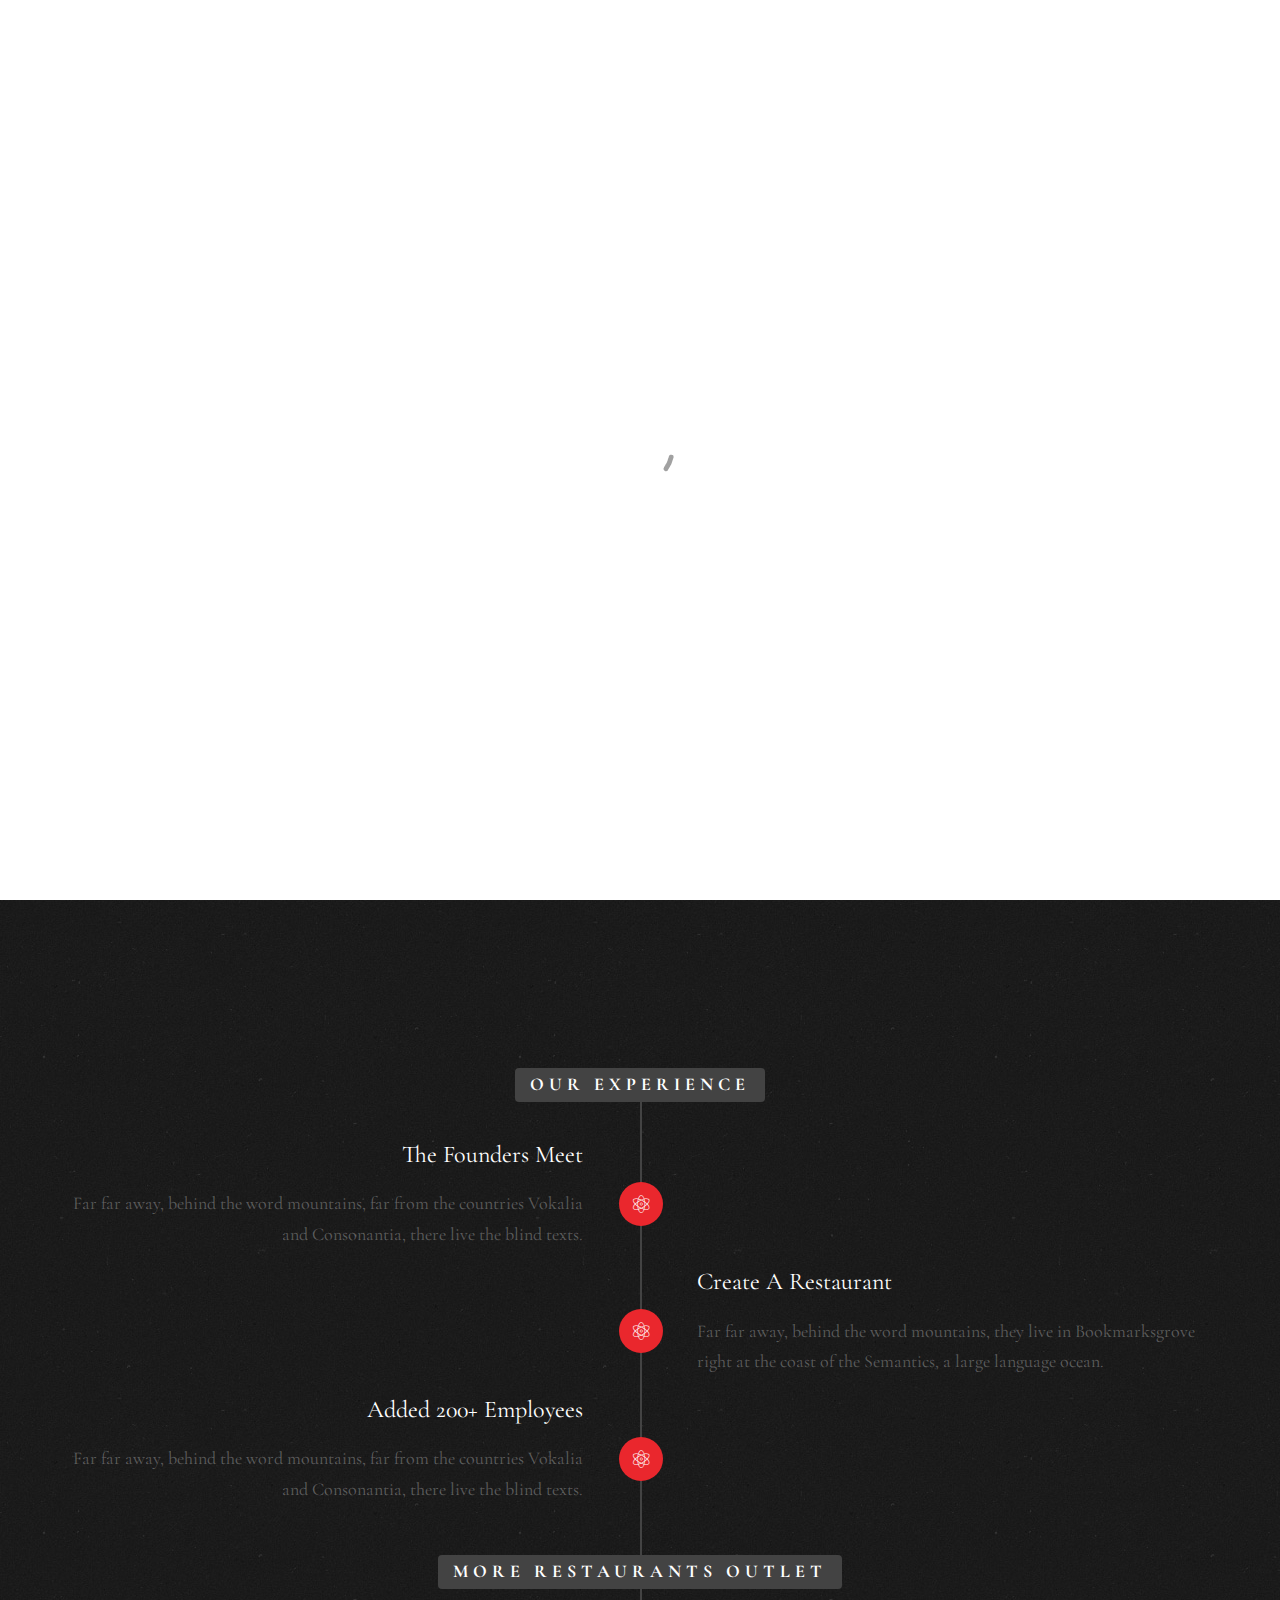
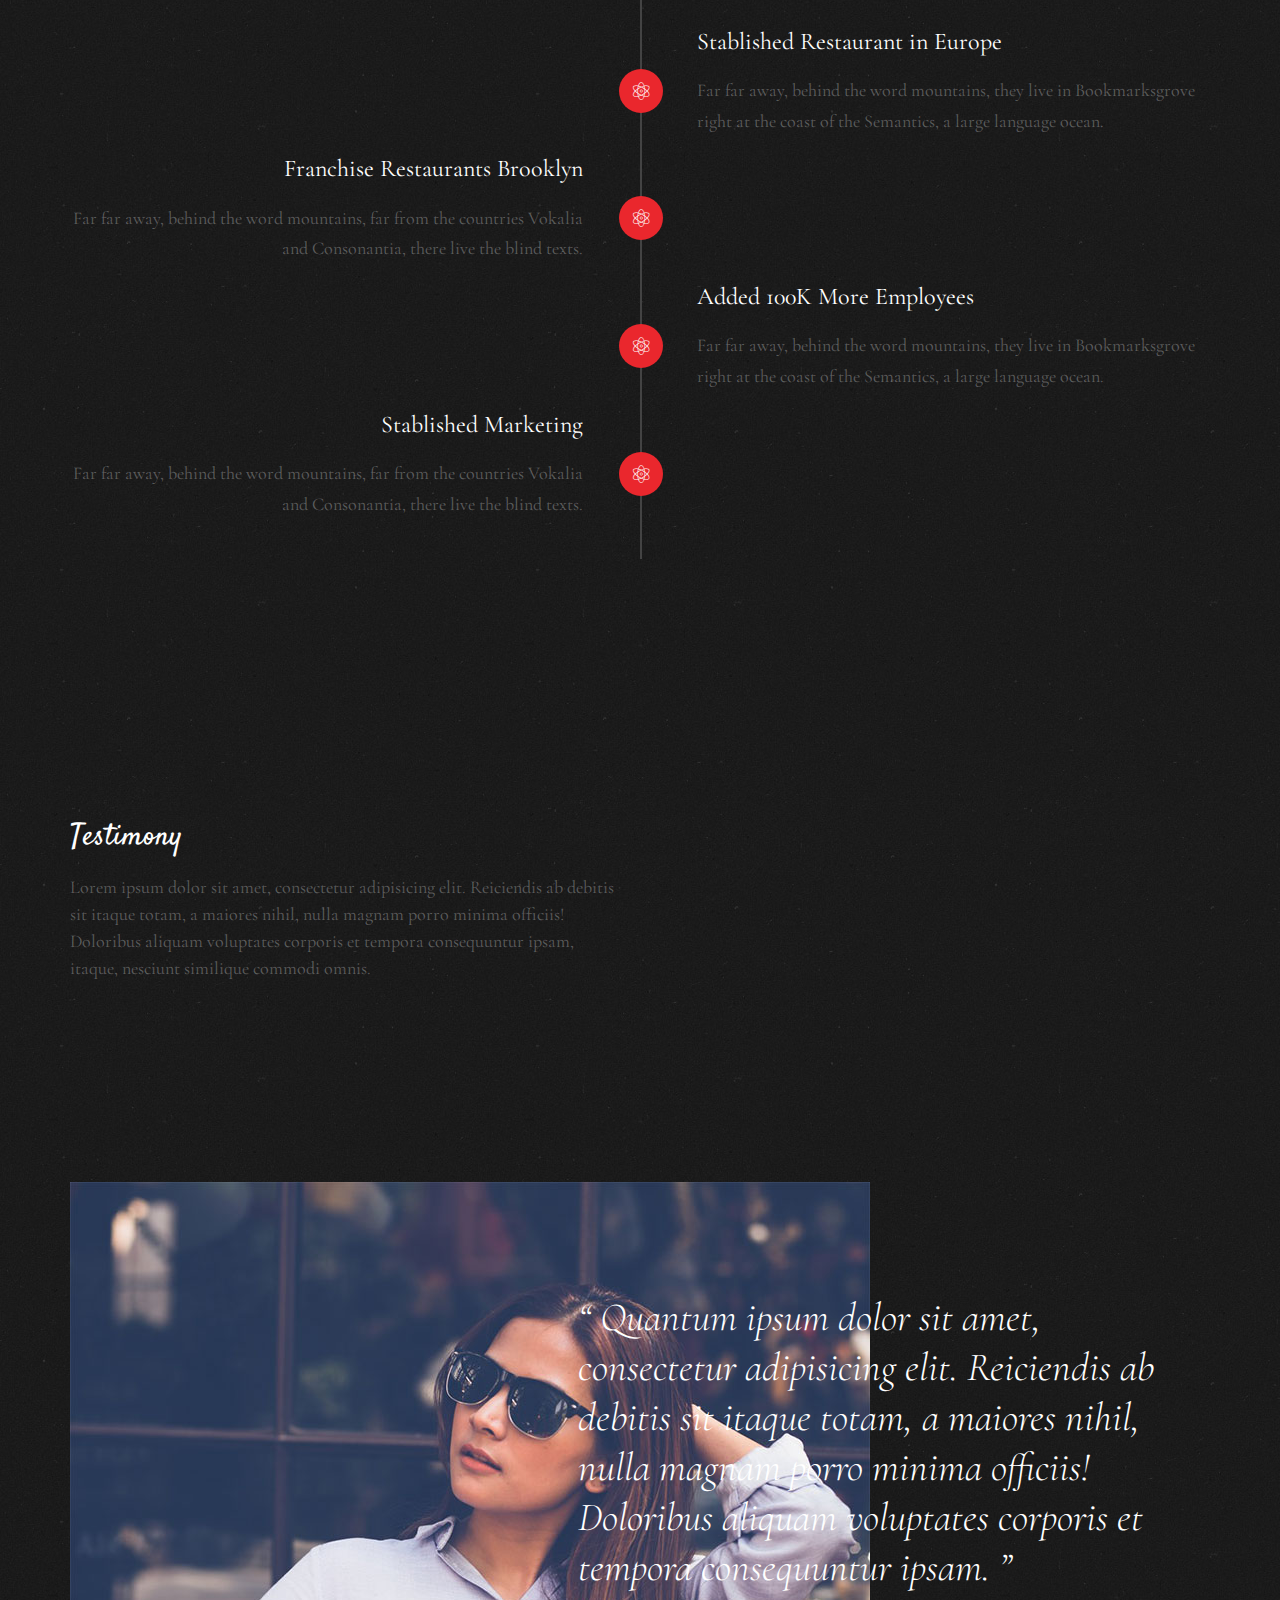
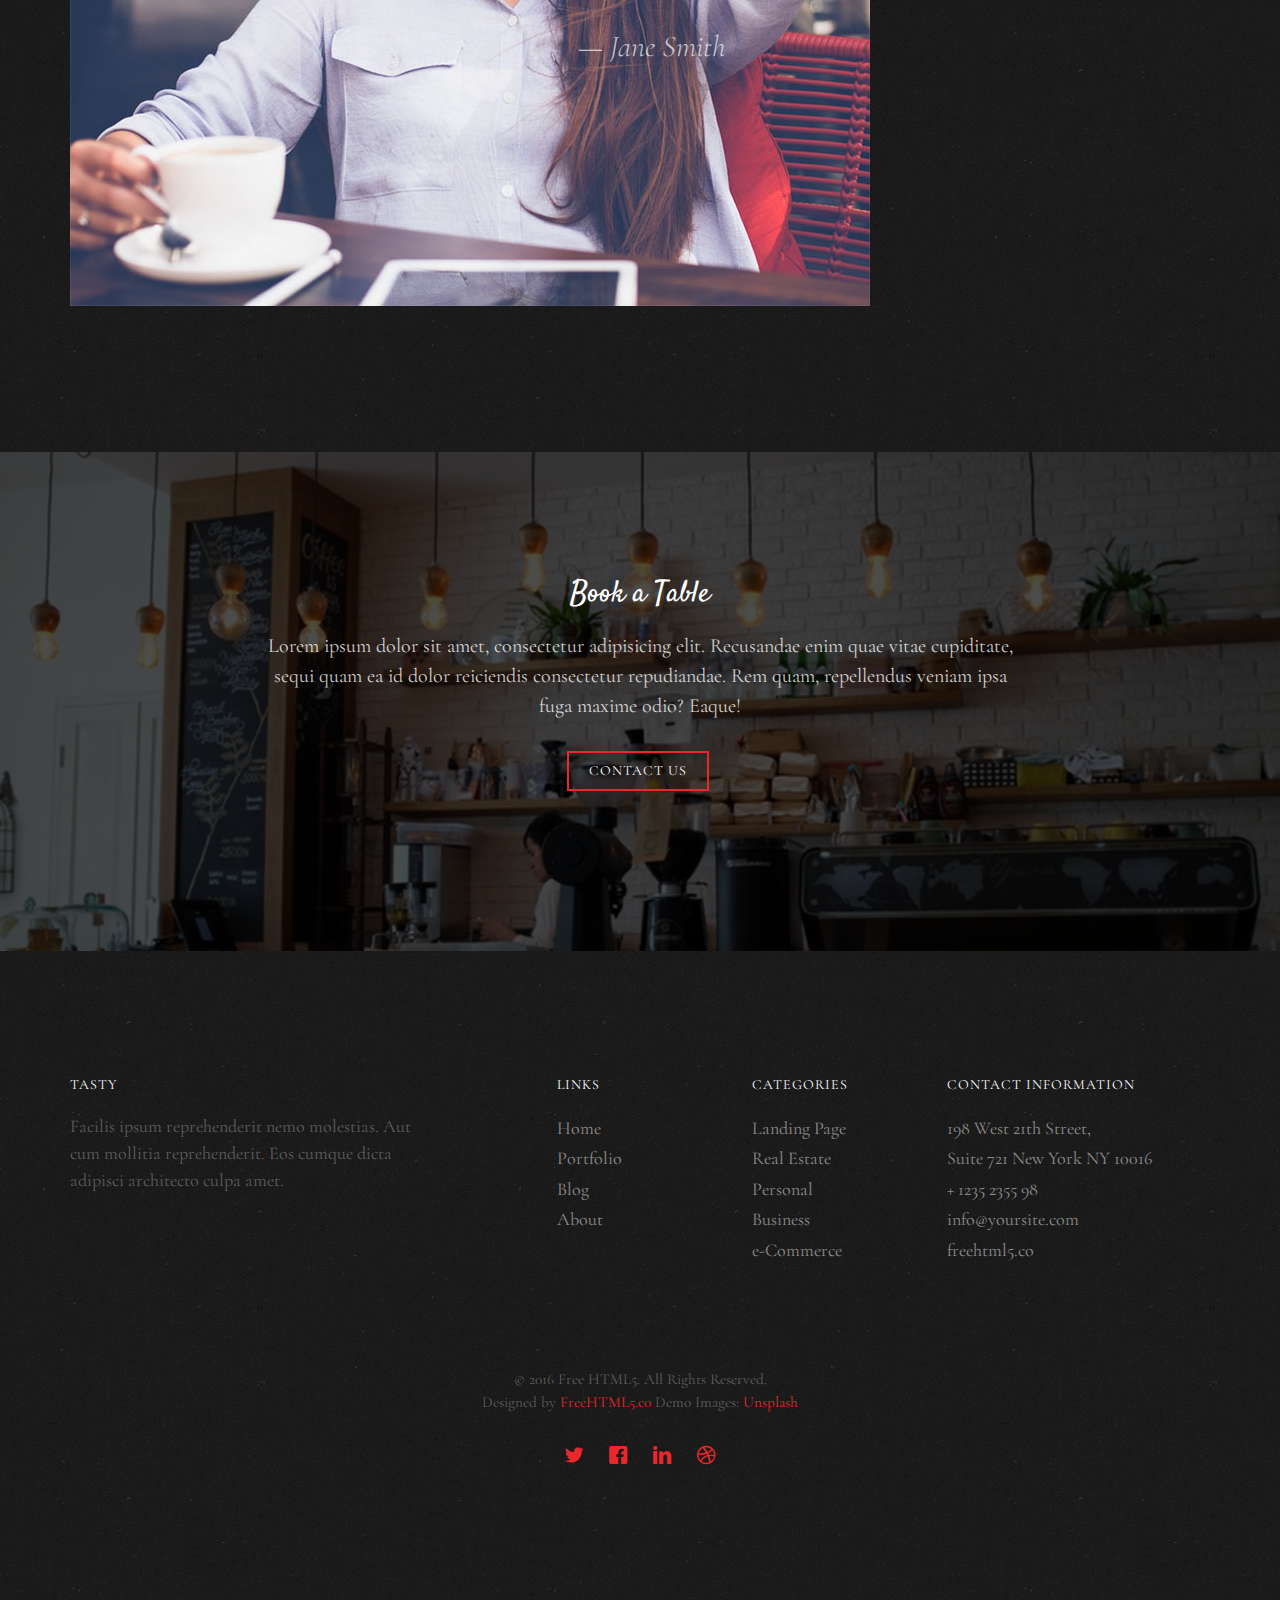
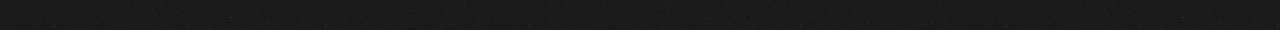
==== commit 7d6cc912: "minor change" ====
--- a/about.html
+++ b/about.html
@@ -8,22 +8,6 @@
 	<meta name="description" content="Free HTML5 Website Template by freehtml5.co" />
 	<meta name="keywords" content="free website templates, free html5, free template, free bootstrap, free website template, html5, css3, mobile first, responsive" />
 	<meta name="author" content="freehtml5.co" />
-
-	<!-- 
-	//////////////////////////////////////////////////////
-
-	FREE HTML5 TEMPLATE 
-	DESIGNED & DEVELOPED by FreeHTML5.co
-		
-	Website: 		http://freehtml5.co/
-	Email: 			info@freehtml5.co
-	Twitter: 		http://twitter.com/fh5co
-	Facebook: 		https://www.facebook.com/fh5co
-
-	//////////////////////////////////////////////////////
-	 -->
-
-  	<!-- Facebook and Twitter integration -->
 	<meta property="og:title" content=""/>
 	<meta property="og:image" content=""/>
 	<meta property="og:url" content=""/>
